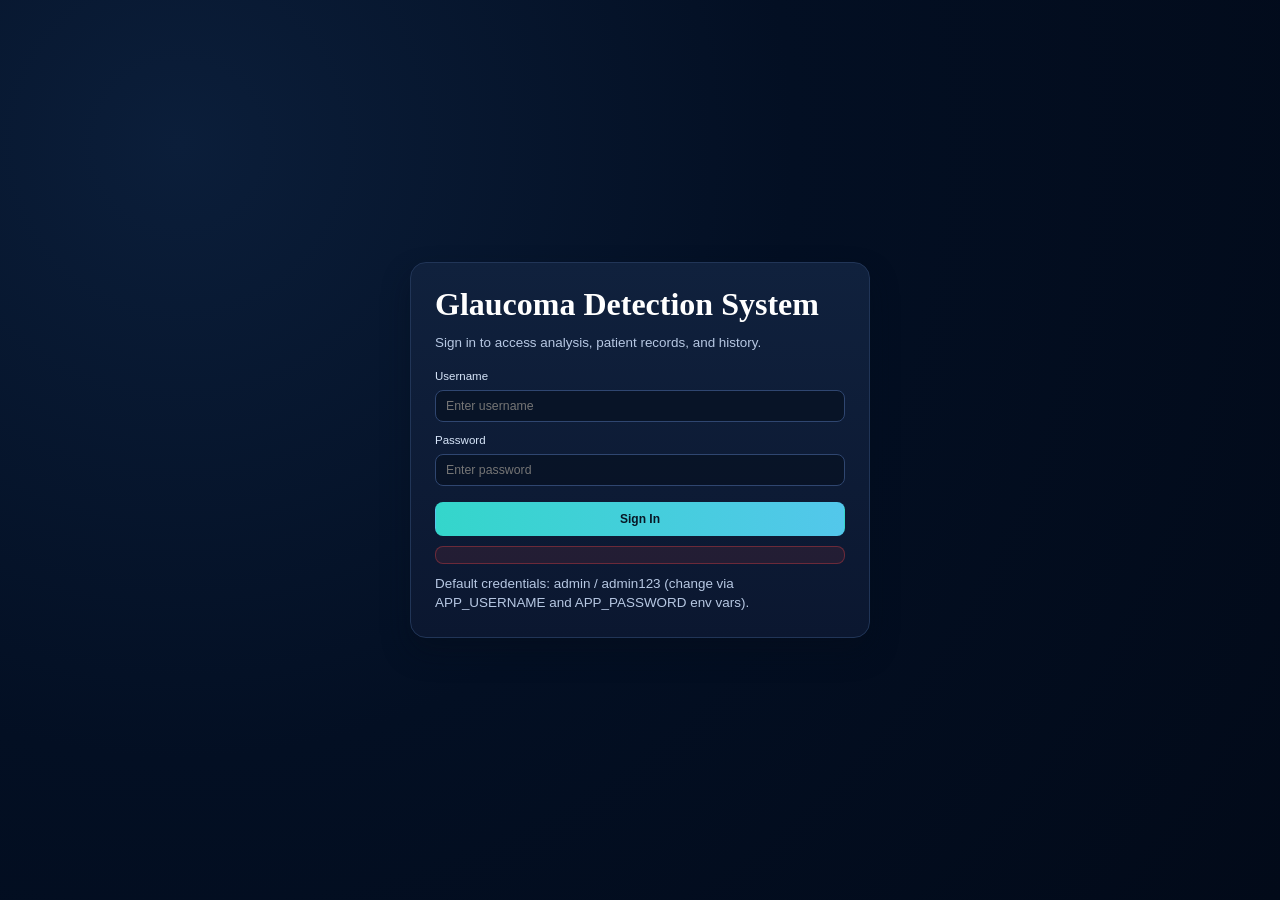
==== templates/login.html @ 3707a784 "Refine glaucoma UI and add patient logbook" ====
<!DOCTYPE html>
<html lang="en">
<head>
    <meta charset="UTF-8">
    <meta name="viewport" content="width=device-width, initial-scale=1.0">
    <title>Login | Glaucoma Detection System</title>
    <link rel="stylesheet" href="/static/style.css">
</head>
<body data-theme="night" class="login-page-body">
    <div class="login-page-wrap">
        <div class="login-card">
            <h1>Glaucoma Detection System</h1>
            <p class="login-subtitle">Sign in to access analysis, patient records, and history.</p>
            <form id="login-form" class="login-form" autocomplete="off">
                <div class="form-field">
                    <label for="username">Username</label>
                    <input id="username" name="username" type="text" placeholder="Enter username" required>
                </div>
                <div class="form-field">
                    <label for="password">Password</label>
                    <input id="password" name="password" type="password" placeholder="Enter password" required>
                </div>
                <button class="btn-primary" type="submit">Sign In</button>
                <p id="login-error" class="login-error hidden"></p>
                <p class="login-hint">Default credentials: admin / admin123 (change via APP_USERNAME and APP_PASSWORD env vars).</p>
            </form>
        </div>
    </div>

    <script>
        const form = document.getElementById('login-form');
        const errorEl = document.getElementById('login-error');

        form.addEventListener('submit', async (event) => {
            event.preventDefault();
            errorEl.classList.add('hidden');
            errorEl.textContent = '';

            const payload = {
                username: document.getElementById('username').value.trim(),
                password: document.getElementById('password').value
            };

            try {
                const response = await fetch('/api/login', {
                    method: 'POST',
                    headers: {'Content-Type': 'application/json'},
                    body: JSON.stringify(payload)
                });
                const data = await response.json();
                if (!response.ok) {
                    throw new Error(data.error || 'Login failed');
                }
                window.location.href = '/';
            } catch (err) {
                errorEl.textContent = err.message;
                errorEl.classList.remove('hidden');
            }
        });
    </script>
</body>
</html>
---- static/style.css ----
﻿* {
    margin: 0;
    padding: 0;
    box-sizing: border-box;
}

:root {
    --success-color: #22c55e;
    --error-color: #ef4444;
    --disc-color: #ef4444;
    --cup-color: #3b82f6;
    --transition: all 0.25s ease;
}

body[data-theme="night"] {
    --page-bg: radial-gradient(circle at 14% 16%, #0b1e3a 0%, #030f23 46%, #020a19 100%);
    --surface-a: #10213d;
    --surface-b: #0b1730;
    --surface-c: #0a1428;
    --text-primary: #f2f7ff;
    --text-secondary: #b7c8e3;
    --text-dim: #86a0c4;
    --line: #274069;
    --line-soft: #213557;
    --accent: #5bd8e8;
    --accent-2: #37c8d5;
}

body[data-theme="day"] {
    --page-bg: linear-gradient(180deg, #ebf4ff 0%, #dce9f8 100%);
    --surface-a: #ffffff;
    --surface-b: #f4f8fc;
    --surface-c: #f0f5fb;
    --text-primary: #172d47;
    --text-secondary: #476483;
    --text-dim: #6a83a1;
    --line: #c8d7ea;
    --line-soft: #dce7f4;
    --accent: #27b9cd;
    --accent-2: #1ea8bd;
}

html,
body {
    min-height: 100%;
}

body {
    font-family: 'Segoe UI', Tahoma, Geneva, Verdana, sans-serif;
    background: var(--page-bg);
    color: var(--text-primary);
    line-height: 1.45;
}

.startup-splash {
    position: fixed;
    inset: 0;
    display: grid;
    place-items: center;
    background: radial-gradient(circle at 30% 20%, rgba(77, 220, 233, 0.22), rgba(2, 7, 16, 0.96));
    z-index: 2000;
    transition: opacity 0.5s ease, visibility 0.5s ease;
}

.startup-splash.hidden {
    opacity: 0;
    visibility: hidden;
}

.startup-card {
    text-align: center;
    padding: 28px 36px;
    border-radius: 18px;
    border: 1px solid rgba(147, 234, 246, 0.4);
    background: linear-gradient(180deg, rgba(17, 36, 62, 0.95), rgba(9, 18, 34, 0.95));
    box-shadow: 0 24px 60px rgba(0, 0, 0, 0.45);
    max-width: 620px;
}

.startup-card h1 {
    font-family: Georgia, 'Times New Roman', serif;
    font-size: clamp(1.8rem, 4.2vw, 2.7rem);
    color: #ecf9ff;
}

.startup-card p {
    margin-top: 8px;
    color: #a5c9e2;
    font-size: 0.9rem;
}

.logo-mark {
    width: 40px;
    height: 40px;
    border-radius: 12px;
    display: grid;
    place-items: center;
    background: rgba(6, 18, 38, 0.38);
    border: 1px solid rgba(239, 251, 255, 0.36);
    position: relative;
    margin-right: 10px;
}

.logo-mark.large {
    width: 64px;
    height: 64px;
    margin: 0 auto 12px;
}

.eye-outline {
    position: absolute;
    width: 24px;
    height: 14px;
    border: 2px solid #89ebf7;
    border-radius: 14px / 10px;
}

.eye-iris {
    position: absolute;
    width: 12px;
    height: 12px;
    border-radius: 50%;
    background: radial-gradient(circle at 30% 30%, #9ff4ff 0%, #4dcde2 45%, #1d7f98 100%);
    box-shadow: 0 0 8px rgba(133, 234, 247, 0.4);
}

.eye-pupil {
    position: absolute;
    width: 6px;
    height: 6px;
    border-radius: 50%;
    background: #072038;
}

.eye-glint {
    position: absolute;
    width: 3px;
    height: 3px;
    border-radius: 50%;
    background: #f3feff;
    transform: translate(2px, -2px);
}

.startup-card .eye-outline {
    width: 40px;
    height: 22px;
    border-radius: 20px / 13px;
}

.startup-card .eye-iris {
    width: 18px;
    height: 18px;
}

.startup-card .eye-pupil {
    width: 8px;
    height: 8px;
}

.startup-card .eye-glint {
    width: 4px;
    height: 4px;
}

.container {
    width: min(1520px, 96vw);
    margin: 22px auto;
}

.header {
    display: flex;
    justify-content: space-between;
    align-items: flex-start;
    gap: 18px;
    background: linear-gradient(105deg, #153357 0%, #21466f 48%, #2b5a86 100%);
    border: 1px solid #3d6d97;
    border-radius: 0 0 18px 18px;
    padding: 18px 28px 22px;
    box-shadow: 0 14px 28px rgba(4, 12, 26, 0.38);
}

.header-content {
    display: flex;
    flex-direction: column;
    gap: 12px;
}

.brand-row {
    display: flex;
    align-items: center;
}

.title-block h1 {
    font-family: Georgia, 'Times New Roman', serif;
    font-size: clamp(2rem, 2.45vw, 3rem);
    line-height: 1.05;
    color: #ffffff;
}

.subtitle {
    color: #d4e7fb;
    font-size: 0.84rem;
    letter-spacing: 0.01em;
}

.header-controls {
    display: flex;
    gap: 10px;
    flex-wrap: wrap;
}

.mode-control {
    display: inline-flex;
    align-items: center;
    gap: 9px;
    background: rgba(8, 22, 39, 0.38);
    border: 1px solid rgba(255, 255, 255, 0.25);
    border-radius: 999px;
    padding: 7px 14px;
    color: #e8fbff;
    font-size: 0.74rem;
}

.mode-control select {
    border: 1px solid rgba(12, 42, 68, 0.22);
    border-radius: 8px;
    background: #e9f4fc;
    color: #18344f;
    font-size: 0.72rem;
    font-weight: 600;
    padding: 4px 8px;
}

.health-indicator {
    display: inline-flex;
    align-items: center;
    gap: 9px;
    background: rgba(7, 20, 37, 0.5);
    border: 1px solid rgba(255, 255, 255, 0.2);
    color: #e9fbff;
    border-radius: 999px;
    padding: 11px 16px;
    font-size: 0.72rem;
    min-width: 164px;
    justify-content: center;
}

.status {
    width: 11px;
    height: 11px;
    border-radius: 50%;
    background: var(--error-color);
    box-shadow: 0 0 0 5px rgba(239, 68, 68, 0.2);
    animation: pulse 1.4s infinite;
}

.status.healthy {
    background: var(--success-color);
    box-shadow: 0 0 0 5px rgba(34, 197, 94, 0.22);
}

@keyframes pulse {
    0%,
    100% { transform: scale(1); }
    50% { transform: scale(0.85); }
}

.disclaimer {
    margin-top: 10px;
    background: linear-gradient(180deg, #f4e9ba 0%, #eedc9f 100%);
    border: 1px solid #e0c06a;
    color: #5c4311;
    border-radius: 0 0 14px 14px;
    padding: 12px 18px;
    font-size: 0.76rem;
}

.menu-tabs {
    margin-top: 16px;
    display: flex;
    align-items: center;
    background: linear-gradient(180deg, #16284a, #132342);
    border: 1px solid var(--line);
    border-radius: 22px;
    overflow: hidden;
}

.tab-button {
    appearance: none;
    border: none;
    background: transparent;
    color: #c4d4eb;
    cursor: pointer;
    padding: 14px 20px;
    font-size: 0.74rem;
    font-weight: 600;
    transition: var(--transition);
}

.tab-button.active {
    color: #ffffff;
    background: linear-gradient(180deg, #1f3457, #172948);
    box-shadow: inset 0 -3px 0 var(--accent);
}

.tab-button:hover {
    color: #ffffff;
}

.tab-content {
    display: none;
}

.tab-content.active {
    display: block;
}

.content-grid {
    margin-top: 12px;
    display: grid;
    grid-template-columns: 1fr 1fr;
    gap: 10px;
}

.card {
    background: linear-gradient(180deg, var(--surface-a), var(--surface-b));
    border: 1px solid var(--line-soft);
    border-radius: 12px;
    padding: 12px;
    box-shadow: 0 10px 22px rgba(2, 8, 19, 0.24);
}

.card h2 {
    font-family: Georgia, 'Times New Roman', serif;
    color: #ffffff;
    font-size: 1.95rem;
    margin-bottom: 10px;
    line-height: 1.1;
}

.card h3 {
    font-size: 1.08rem;
    color: #ffffff;
    margin: 8px 0;
}

.card h4 {
    font-size: 0.86rem;
    color: #f3f8ff;
    margin-bottom: 8px;
}

.upload-area {
    border: 1px dashed #4a648c;
    border-radius: 9px;
    background: rgba(8, 20, 41, 0.45);
    text-align: center;
    min-height: 126px;
    display: flex;
    flex-direction: column;
    justify-content: center;
    align-items: center;
    gap: 4px;
    cursor: pointer;
    transition: var(--transition);
}

.upload-area:hover,
.upload-area.dragover {
    border-color: var(--accent);
    background: rgba(55, 200, 213, 0.08);
}

.upload-icon {
    width: 30px;
    height: 30px;
    color: #d4e2f7;
    margin-bottom: 3px;
}

.upload-area p {
    color: #dbe7f9;
    font-size: 0.72rem;
}

.upload-hint {
    color: var(--text-dim);
    font-size: 0.67rem;
}

.image-preview.hidden,
.loading.hidden,
.file-list.hidden {
    display: none;
}

.image-preview {
    margin-top: 8px;
    background: rgba(15, 30, 54, 0.65);
    border: 1px solid var(--line-soft);
    border-radius: 10px;
    padding: 8px;
}

.image-preview img {
    width: 100%;
    max-height: 170px;
    object-fit: cover;
    border-radius: 7px;
    display: block;
    margin-bottom: 8px;
}

.analysis-mode {
    margin-top: 10px;
    background: rgba(9, 22, 42, 0.48);
    border: 1px solid var(--line-soft);
    border-radius: 10px;
    padding: 10px;
}

.analysis-mode label {
    display: block;
    color: #d7e3f8;
    font-size: 0.72rem;
    margin-bottom: 5px;
}

.analysis-mode input[type="radio"] {
    margin-right: 6px;
}

.btn-primary,
.btn-secondary {
    width: 100%;
    border-radius: 8px;
    border: 1px solid transparent;
    padding: 9px 12px;
    font-size: 0.75rem;
    font-weight: 600;
    cursor: pointer;
    margin-top: 8px;
    transition: var(--transition);
}

.btn-primary {
    background: linear-gradient(90deg, #34d6cb 0%, #53c7eb 100%);
    color: #081726;
}

.btn-primary:hover {
    filter: brightness(1.04);
}

.btn-primary:disabled {
    opacity: 0.6;
    cursor: not-allowed;
}

.btn-secondary {
    background: rgba(9, 20, 39, 0.75);
    color: #d3e3f8;
    border-color: #2f4670;
}

.btn-secondary:hover {
    border-color: #5cc6de;
}

.result-box {
    background: rgba(7, 18, 36, 0.58);
    border: 1px solid var(--line-soft);
    border-radius: 10px;
    padding: 10px;
    margin-bottom: 10px;
}

.prediction,
.confidence-container,
.prob-row {
    display: flex;
    align-items: center;
    justify-content: space-between;
    gap: 10px;
    color: #dce8f9;
    font-size: 0.72rem;
    margin-bottom: 7px;
}

.prediction .value {
    font-weight: 700;
}

.prediction .value.glaucoma {
    color: #ff5d66;
}

.prediction .value.normal {
    color: #34d399;
}

.confidence-bar {
    flex: 1;
    height: 9px;
    background: #1f3353;
    border-radius: 999px;
    overflow: hidden;
}

.confidence-fill {
    height: 100%;
    width: 0;
    background: linear-gradient(90deg, #34d6cb, #59c8ef);
    transition: width 0.35s ease;
}

.probabilities p,
.prob-row {
    color: #c7d8f0;
    font-size: 0.72rem;
}

.segmentation-display {
    display: grid;
    grid-template-columns: 1fr 1fr;
    gap: 10px;
}

.segmentation-warning {
    margin-bottom: 10px;
    padding: 10px 12px;
    border-radius: 8px;
    border: 1px solid #f59e0b;
    background: rgba(245, 158, 11, 0.14);
    color: #fde68a;
    font-size: 0.78rem;
    line-height: 1.45;
}

.image-container,
.mask-detail,
.file-list,
.history-item,
.batch-result-item,
.progress-section,
.flow-detail {
    background: rgba(9, 21, 40, 0.58);
    border: 1px solid var(--line-soft);
    border-radius: 10px;
    padding: 10px;
}

.image-container img {
    width: 100%;
    max-height: 180px;
    object-fit: contain;
    border-radius: 6px;
    background: rgba(6, 12, 24, 0.45);
}

.legend {
    display: flex;
    justify-content: center;
    gap: 12px;
    font-size: 0.7rem;
    margin-bottom: 6px;
    color: #d4e3f7;
}

.legend-item {
    display: inline-flex;
    align-items: center;
    gap: 4px;
}

.color-disc,
.color-cup {
    width: 8px;
    height: 8px;
    border-radius: 2px;
}

.color-disc { background: var(--disc-color); }
.color-cup { background: var(--cup-color); }

.mask-row {
    display: grid;
    grid-template-columns: 1fr 1fr;
    gap: 10px;
}

.mask-row p {
    color: #d8e5fa;
    font-size: 0.72rem;
    margin-bottom: 5px;
}

.mask-row img {
    width: 100%;
    max-height: 110px;
    object-fit: contain;
    border-radius: 6px;
    background: rgba(0, 0, 0, 0.32);
}

.workflow-cards {
    margin-top: 12px;
    display: grid;
    grid-template-columns: repeat(3, minmax(0, 1fr));
    gap: 12px;
}

.workflow-card {
    background: linear-gradient(180deg, rgba(7, 20, 42, 0.98), rgba(5, 16, 34, 0.98));
    border: 1px solid rgba(231, 243, 255, 0.56);
    border-radius: 16px;
    min-height: 102px;
    padding: 14px 18px;
}

.workflow-label {
    display: block;
    color: #7ed5f3;
    font-size: 0.74rem;
    letter-spacing: 0.16em;
    font-weight: 700;
    margin-bottom: 9px;
}

.workflow-card p {
    color: var(--text-dim);
    font-size: 0.76rem;
    line-height: 1.5;
}

.action-buttons,
.batch-actions,
.batch-action-buttons {
    display: grid;
    grid-template-columns: 1fr 1fr;
    gap: 8px;
}

.batch-actions .btn-primary,
.batch-actions .btn-secondary,
.action-buttons .btn-secondary,
.batch-action-buttons .btn-secondary {
    margin-top: 0;
}

.loading {
    display: flex;
    flex-direction: column;
    align-items: center;
    justify-content: center;
    gap: 10px;
    padding: 20px;
    color: #d6e5f8;
    font-size: 0.75rem;
}

.spinner {
    width: 26px;
    height: 26px;
    border: 3px solid #2c4162;
    border-top-color: #66d6ea;
    border-radius: 50%;
    animation: spin 0.8s linear infinite;
}

@keyframes spin {
    to { transform: rotate(360deg); }
}

.file-list h3 {
    color: #ffffff;
    font-size: 0.8rem;
    margin-bottom: 7px;
}

.file-list ul {
    list-style: none;
    max-height: 150px;
    overflow-y: auto;
}

.file-list li {
    display: flex;
    justify-content: space-between;
    gap: 8px;
    color: #d2e2f8;
    font-size: 0.7rem;
    padding: 6px 7px;
    background: rgba(12, 26, 47, 0.6);
    border: 1px solid #2a4168;
    border-radius: 6px;
    margin-bottom: 6px;
}

.file-list li .size {
    color: #9cb0ce;
}

.progress-info {
    display: flex;
    justify-content: space-between;
    color: #d6e5f8;
    font-size: 0.7rem;
    margin-bottom: 8px;
}

.progress-bar {
    background: #1f3250;
    height: 8px;
    border-radius: 999px;
    overflow: hidden;
}

.progress-fill {
    width: 0;
    height: 100%;
    background: linear-gradient(90deg, #35d5ca, #57c9eb);
}

.batch-results-list {
    display: grid;
    grid-template-columns: repeat(auto-fit, minmax(200px, 1fr));
    gap: 8px;
    margin-top: 10px;
}

.batch-result-item {
    font-size: 0.72rem;
}

.batch-result-item.success {
    border-left: 3px solid #3ad39a;
}

.batch-result-item.error {
    border-left: 3px solid #ef4444;
}

.batch-result-item h4 {
    font-size: 0.72rem;
    color: #f2f8ff;
    margin-bottom: 7px;
    word-break: break-word;
}

.batch-result-item img {
    width: 100%;
    border-radius: 6px;
    margin-bottom: 7px;
}

.batch-result-prediction {
    background: rgba(12, 26, 47, 0.65);
    border: 1px solid #2d4368;
    border-radius: 6px;
    text-align: center;
    color: #d3e3f8;
    padding: 6px;
    margin-bottom: 5px;
    font-size: 0.7rem;
}

.batch-result-error {
    color: #ff8f8f;
    font-size: 0.72rem;
}

#history-container {
    max-height: 460px;
    overflow-y: auto;
}

.history-item {
    display: grid;
    grid-template-columns: 88px 1fr auto;
    gap: 10px;
    align-items: center;
    margin-bottom: 8px;
}

.history-item img {
    width: 88px;
    height: 88px;
    object-fit: cover;
    border-radius: 6px;
}

.history-details h4 {
    color: #ffffff;
    font-size: 0.75rem;
    margin-bottom: 4px;
}

.history-details p,
.history-result .confidence {
    color: #b8c9e4;
    font-size: 0.69rem;
}

.history-result {
    text-align: right;
}

.history-result .prediction {
    color: #ffffff;
    font-size: 0.78rem;
    font-weight: 700;
}

.education-grid {
    margin-top: 12px;
}

.education-card {
    min-height: 520px;
}

.education-intro {
    color: #c1d3ec;
    font-size: 0.86rem;
    margin-bottom: 14px;
}

.flowchart {
    display: flex;
    align-items: stretch;
    gap: 10px;
    overflow-x: auto;
    padding-bottom: 8px;
}

.flow-step {
    min-width: 160px;
    border: 1px solid #2e4b74;
    background: rgba(10, 24, 46, 0.8);
    border-radius: 12px;
    padding: 10px;
    text-align: left;
    color: #e8f4ff;
    cursor: pointer;
    transition: var(--transition);
}

.flow-step:hover,
.flow-step.active {
    border-color: var(--accent);
    transform: translateY(-2px);
    box-shadow: 0 8px 18px rgba(49, 186, 207, 0.18);
}

.step-num {
    display: inline-grid;
    place-items: center;
    width: 24px;
    height: 24px;
    border-radius: 50%;
    background: linear-gradient(180deg, #63dff0, #3dbed4);
    color: #0c233c;
    font-size: 0.75rem;
    font-weight: 700;
    margin-bottom: 8px;
}

.step-title {
    display: block;
    font-weight: 700;
    font-size: 0.82rem;
}

.step-sub {
    display: block;
    font-size: 0.72rem;
    color: #aac2df;
    margin-top: 4px;
}

.flow-arrow {
    color: #66d6ea;
    align-self: center;
    font-size: 1.2rem;
}

.flow-detail {
    margin-top: 14px;
}

.flow-detail h3 {
    margin: 0 0 8px;
}

.flow-detail p {
    font-size: 0.8rem;
    color: #b6cbe6;
}

.education-metrics {
    display: grid;
    gap: 10px;
    margin-bottom: 14px;
}

.metric-item span {
    display: block;
    font-size: 0.8rem;
    color: #c8dbf1;
    margin-bottom: 5px;
}

.metric-bar {
    height: 10px;
    border-radius: 999px;
    background: #1a3150;
    overflow: hidden;
}

.metric-bar span {
    display: block;
    height: 100%;
    background: linear-gradient(90deg, #41d5ca, #61cbed);
}

.education-points {
    display: grid;
    gap: 10px;
}

.education-points > div {
    border: 1px solid #2b456c;
    border-radius: 10px;
    background: rgba(10, 23, 45, 0.7);
    padding: 10px;
}

.education-points h4 {
    margin: 0 0 6px;
    font-size: 0.82rem;
    color: #ffffff;
}

.education-points p {
    font-size: 0.76rem;
    color: #b6cbe6;
}

@media (max-width: 1180px) {
    .workflow-cards,
    .content-grid,
    .segmentation-display,
    .mask-row,
    .action-buttons,
    .batch-actions,
    .batch-action-buttons,
    .education-grid {
        grid-template-columns: 1fr;
    }

    .header {
        flex-direction: column;
        align-items: flex-start;
    }

    .health-indicator {
        align-self: flex-start;
    }
}

@media (max-width: 780px) {
    .container {
        width: min(98vw, 700px);
        margin: 10px auto;
    }

    .menu-tabs {
        flex-wrap: wrap;
        border-radius: 12px;
    }

    .tab-button {
        padding: 11px 14px;
    }

    .title-block h1 {
        font-size: 1.9rem;
    }

    .flowchart {
        flex-direction: column;
    }

    .flow-arrow {
        transform: rotate(90deg);
        align-self: center;
    }
}

/* ===== MODAL STYLES ===== */
.modal {
    position: fixed;
    top: 0;
    left: 0;
    width: 100%;
    height: 100%;
    background: rgba(0, 0, 0, 0.6);
    display: flex;
    justify-content: center;
    align-items: center;
    z-index: 1000;
    animation: fadeIn 0.3s ease;
}

@keyframes fadeIn {
    from {
        opacity: 0;
    }
    to {
        opacity: 1;
    }
}

.modal-content {
    background: var(--surface-a);
    border-radius: 12px;
    border: 1px solid var(--line);
    padding: 40px;
    max-width: 600px;
    width: 90%;
    max-height: 90vh;
    overflow-y: auto;
    position: relative;
    box-shadow: 0 10px 40px rgba(0, 0, 0, 0.3);
    animation: slideUp 0.3s ease;
}

@keyframes slideUp {
    from {
        transform: translateY(30px);
        opacity: 0;
    }
    to {
        transform: translateY(0);
        opacity: 1;
    }
}

.modal-close {
    position: absolute;
    top: 15px;
    right: 20px;
    font-size: 28px;
    font-weight: bold;
    color: var(--text-secondary);
    cursor: pointer;
    transition: color 0.2s;
}

.modal-close:hover {
    color: var(--text-primary);
}

.modal-content h2 {
    color: var(--text-primary);
    margin-bottom: 30px;
    font-size: 1.8rem;
}

.modal-content h3 {
    color: var(--text-primary);
    margin-bottom: 20px;
    margin-top: 30px;
    font-size: 1.2rem;
}

.modal-metrics-grid {
    display: grid;
    grid-template-columns: repeat(auto-fit, minmax(120px, 1fr));
    gap: 20px;
    margin-bottom: 40px;
}

.metric-card {
    background: var(--surface-b);
    border: 1px solid var(--line-soft);
    border-radius: 8px;
    padding: 20px;
    text-align: center;
    display: flex;
    flex-direction: column;
    gap: 10px;
    transition: all 0.3s ease;
}

.metric-card:hover {
    background: var(--surface-c);
    border-color: var(--accent);
}

.metric-label {
    font-size: 0.9rem;
    color: var(--text-secondary);
    font-weight: 500;
}

.metric-value {
    font-size: 1.8rem;
    font-weight: bold;
    color: var(--accent);
}

.severity-assessment {
    background: var(--surface-b);
    border: 1px solid var(--line-soft);
    border-radius: 8px;
    padding: 25px;
    margin: 20px 0;
}

.severity-box,
.recommendation-box {
    margin-bottom: 20px;
}

.severity-label,
.recommendation-label {
    display: block;
    color: var(--text-secondary);
    font-weight: 600;
    margin-bottom: 10px;
    font-size: 0.95rem;
}

.severity-value {
    display: block;
    font-size: 1.6rem;
    font-weight: bold;
    padding: 12px;
    border-radius: 6px;
    background: var(--surface-c);
    color: var(--accent);
    text-align: center;
}

.severity-value.high {
    color: #ef4444;
    background: rgba(239, 68, 68, 0.1);
}

.severity-value.moderate-high {
    color: #f97316;
    background: rgba(249, 115, 22, 0.1);
}

.severity-value.moderate {
    color: #eab308;
    background: rgba(234, 179, 8, 0.1);
}

.severity-value.low-moderate {
    color: #3b82f6;
    background: rgba(59, 130, 246, 0.1);
}

.severity-value.low {
    color: #22c55e;
    background: rgba(34, 197, 94, 0.1);
}

.severity-value.unreliable {
    color: #f59e0b;
    background: rgba(245, 158, 11, 0.14);
}

.recommendation-text {
    color: var(--text-primary);
    line-height: 1.6;
    margin: 0;
    padding: 12px;
    background: var(--surface-c);
    border-radius: 6px;
    border-left: 3px solid var(--accent);
}

.modal-disclaimer {
    background: rgba(59, 130, 246, 0.1);
    border: 1px solid var(--accent);
    border-radius: 6px;
    padding: 15px;
    margin-top: 30px;
    color: var(--text-secondary);
    font-size: 0.85rem;
    line-height: 1.5;
}

.modal-disclaimer strong {
    color: var(--accent);
}

/* Hover effect for diagnostic box */
.result-box.clickable:hover {
    border-color: var(--accent);
    box-shadow: 0 0 15px rgba(91, 216, 232, 0.2);
}

.section-title-row {
    display: flex;
    align-items: center;
    justify-content: space-between;
    gap: 10px;
}

.section-title-row .btn-compact {
    margin-top: 0;
}

.checkbox-field label {
    display: inline-flex;
    align-items: center;
    gap: 8px;
}

.checkbox-field input[type="checkbox"] {
    width: 16px;
    height: 16px;
    accent-color: #5bd8e8;
}

.inline-metrics-grid {
    margin-top: 10px;
    display: grid;
    grid-template-columns: repeat(2, minmax(0, 1fr));
    gap: 8px;
}

.inline-metric-item {
    background: rgba(12, 28, 52, 0.68);
    border: 1px solid var(--line-soft);
    border-radius: 8px;
    padding: 8px;
    display: grid;
    gap: 4px;
}

.inline-metric-item .label,
.inline-recommendation .label {
    color: #aac2df;
    font-size: 0.7rem;
}

.inline-metric-item .value {
    color: #f2f8ff;
    font-size: 0.9rem;
    font-weight: 700;
}

.inline-recommendation {
    margin-top: 10px;
    border-left: 3px solid var(--accent);
    border-radius: 6px;
    background: rgba(9, 22, 42, 0.5);
    padding: 8px 10px;
}

.inline-recommendation p {
    color: #dbe8fa;
    font-size: 0.78rem;
    margin-top: 4px;
}

.logbook-container {
    display: grid;
    gap: 10px;
    max-height: 520px;
    overflow-y: auto;
    padding-right: 4px;
}

.logbook-item {
    border: 1px solid var(--line-soft);
    border-radius: 10px;
    background: linear-gradient(180deg, rgba(8, 22, 43, 0.92), rgba(6, 17, 34, 0.92));
    padding: 12px;
    transition: transform 0.22s ease, border-color 0.22s ease;
}

.logbook-item:hover {
    transform: translateY(-2px);
    border-color: var(--accent);
}

.logbook-header {
    display: flex;
    justify-content: space-between;
    align-items: center;
    margin-bottom: 8px;
}

.logbook-header h4 {
    font-size: 0.95rem;
    color: #f3f9ff;
}

.logbook-header span {
    font-size: 0.72rem;
    color: #9fb8d8;
}

.logbook-grid {
    display: grid;
    grid-template-columns: repeat(2, minmax(0, 1fr));
    gap: 6px 14px;
}

.logbook-grid p {
    color: #d1e2f8;
    font-size: 0.78rem;
}

/* ===== UX REFINEMENTS ===== */
.health-panel {
    display: flex;
    flex-direction: column;
    align-items: flex-end;
    gap: 8px;
}

.icon-btn {
    display: inline-flex;
    align-items: center;
    gap: 8px;
    border-radius: 999px;
    border: 1px solid rgba(255, 255, 255, 0.25);
    background: rgba(8, 22, 39, 0.38);
    color: #ecfbff;
    font-size: 0.85rem;
    font-weight: 600;
    padding: 8px 14px;
    cursor: pointer;
    transition: transform 0.22s ease, border-color 0.22s ease;
}

.icon-btn:hover {
    transform: translateY(-1px);
    border-color: #8de5f0;
}

.gear-icon {
    font-size: 1rem;
}

.menu-tabs {
    border-radius: 16px;
}

.tab-button {
    padding: 16px 26px;
    font-size: 0.97rem;
    font-weight: 700;
    position: relative;
}

.tab-button::after {
    content: '';
    position: absolute;
    left: 12px;
    right: 12px;
    bottom: 6px;
    height: 2px;
    border-radius: 999px;
    background: transparent;
    transition: background 0.25s ease;
}

.tab-button:hover::after,
.tab-button.active::after {
    background: var(--accent);
}

.btn-compact {
    width: auto;
    min-width: 110px;
    padding: 7px 12px;
    font-size: 0.72rem;
    justify-self: start;
}

.analysis-grid .card:first-child {
    grid-column: 1 / -1;
}

.card {
    transition: transform 0.24s ease, box-shadow 0.24s ease;
}

.card:hover {
    transform: translateY(-2px);
    box-shadow: 0 14px 28px rgba(5, 13, 28, 0.35);
}

.results-card {
    grid-column: 1 / -1;
}

.results-layout {
    display: grid;
    grid-template-columns: minmax(280px, 0.85fr) minmax(520px, 1.15fr);
    gap: 12px;
}

.results-details-column,
.results-visual-column {
    display: grid;
    gap: 10px;
    align-content: start;
}

.patient-card {
    margin-top: 10px;
    background: rgba(9, 22, 42, 0.48);
    border: 1px solid var(--line-soft);
    border-radius: 10px;
    padding: 10px;
}

.patient-form-grid {
    display: grid;
    grid-template-columns: repeat(2, minmax(0, 1fr));
    gap: 8px 12px;
}

.form-field {
    display: grid;
    gap: 5px;
}

.form-field label {
    font-size: 0.72rem;
    color: #d8e6fa;
}

.form-field input,
.form-field select,
.form-field textarea {
    width: 100%;
    border-radius: 8px;
    border: 1px solid #2f4670;
    background: rgba(7, 18, 35, 0.8);
    color: #f2f7ff;
    padding: 8px 10px;
    font-size: 0.77rem;
    transition: border-color 0.2s ease, box-shadow 0.2s ease;
}

.form-field input:focus,
.form-field select:focus,
.form-field textarea:focus {
    outline: none;
    border-color: #6cd7e8;
    box-shadow: 0 0 0 3px rgba(91, 216, 232, 0.14);
}

.form-field textarea {
    resize: vertical;
}

.form-field span,
.patient-card h3 {
    color: #ffffff;
}

.span-all {
    grid-column: 1 / -1;
}

#patient-summary-box p {
    color: #d4e4f8;
    font-size: 0.82rem;
    line-height: 1.45;
}

.settings-modal-content {
    max-width: 700px;
}

.settings-sections {
    display: grid;
    gap: 12px;
}

.settings-section {
    border: 1px solid var(--line-soft);
    border-radius: 10px;
    padding: 12px;
    background: var(--surface-b);
}

.settings-section h3 {
    margin: 0 0 8px;
}

.settings-section p {
    color: var(--text-secondary);
    font-size: 0.86rem;
}

.disclaimer-modal-content {
    max-width: 560px;
    text-align: left;
}

.disclaimer-modal-content p {
    color: var(--text-secondary);
    margin-bottom: 16px;
    line-height: 1.5;
}

/* ===== LOGIN PAGE ===== */
.login-page-body {
    min-height: 100vh;
    display: grid;
    place-items: center;
    padding: 16px;
}

.login-page-wrap {
    width: min(460px, 96vw);
}

.login-card {
    background: linear-gradient(180deg, var(--surface-a), var(--surface-b));
    border: 1px solid var(--line-soft);
    border-radius: 16px;
    padding: 24px;
    box-shadow: 0 14px 28px rgba(4, 12, 26, 0.38);
}

.login-card h1 {
    font-family: Georgia, 'Times New Roman', serif;
    color: #ffffff;
    font-size: 2rem;
    line-height: 1.1;
    margin-bottom: 10px;
}

.login-subtitle,
.login-hint {
    color: var(--text-secondary);
    font-size: 0.84rem;
}

.login-subtitle {
    margin-bottom: 16px;
}

.login-form {
    display: grid;
    gap: 10px;
}

.login-form .btn-primary {
    margin-top: 6px;
}

.login-error {
    border: 1px solid rgba(239, 68, 68, 0.35);
    background: rgba(239, 68, 68, 0.1);
    color: #ffc9c9;
    border-radius: 8px;
    padding: 8px 10px;
    font-size: 0.8rem;
}

@media (max-width: 1180px) {
    .results-layout,
    .patient-form-grid,
    .logbook-grid,
    .inline-metrics-grid {
        grid-template-columns: 1fr;
    }

    .health-panel {
        align-items: flex-start;
    }
}

@media (max-width: 780px) {
    .tab-button {
        font-size: 0.9rem;
        padding: 13px 16px;
    }

    .results-layout {
        gap: 8px;
    }
}
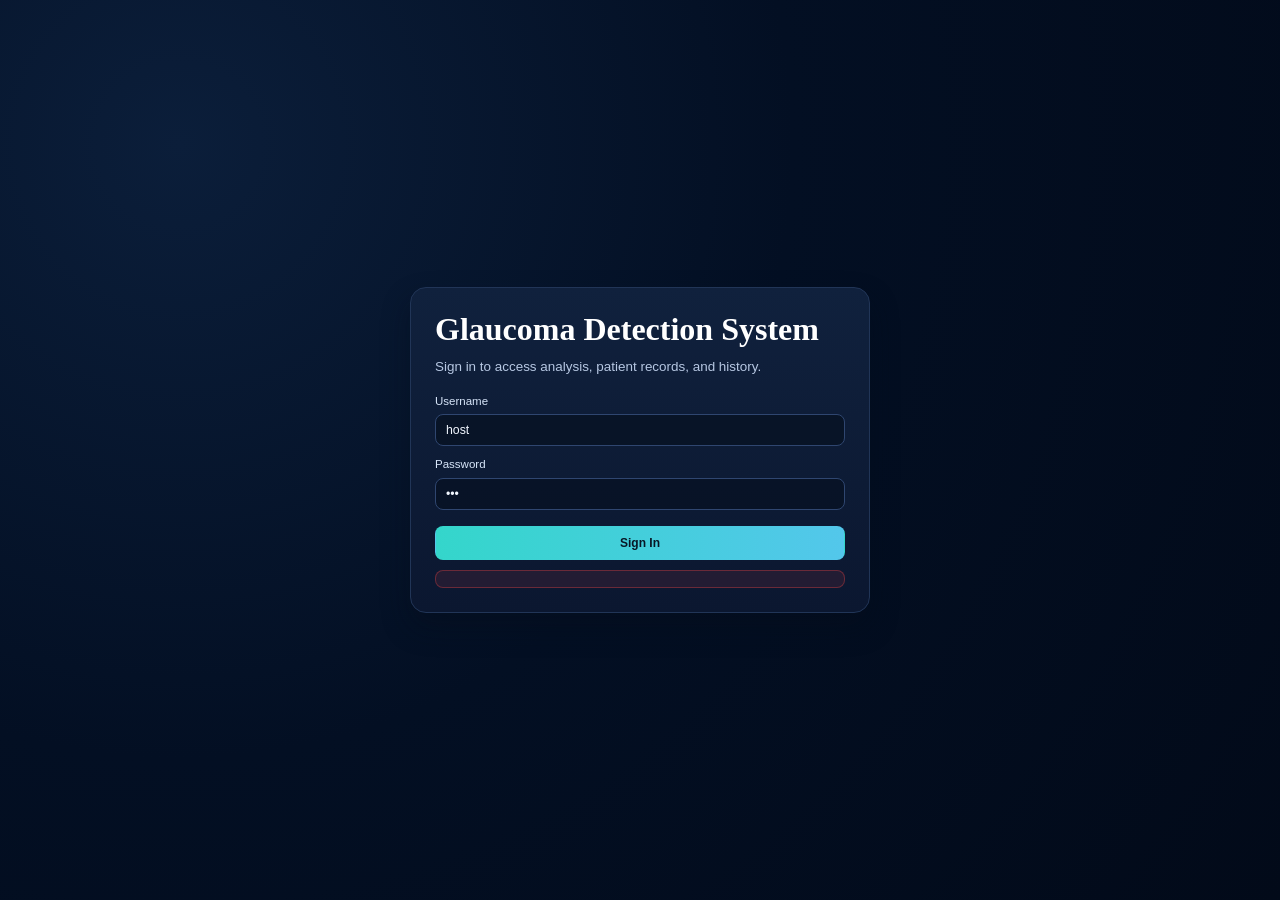
==== commit 759d2862: "Checkpoint from VS Code for cloud agent session" ====
--- a/templates/login.html
+++ b/templates/login.html
@@ -14,15 +14,14 @@
             <form id="login-form" class="login-form" autocomplete="off">
                 <div class="form-field">
                     <label for="username">Username</label>
-                    <input id="username" name="username" type="text" placeholder="Enter username" required>
+                    <input id="username" name="username" type="text" placeholder="host" value="host" required>
                 </div>
                 <div class="form-field">
                     <label for="password">Password</label>
-                    <input id="password" name="password" type="password" placeholder="Enter password" required>
+                    <input id="password" name="password" type="password" placeholder="123" value="123" required>
                 </div>
                 <button class="btn-primary" type="submit">Sign In</button>
                 <p id="login-error" class="login-error hidden"></p>
-                <p class="login-hint">Default credentials: admin / admin123 (change via APP_USERNAME and APP_PASSWORD env vars).</p>
             </form>
         </div>
     </div>
--- a/static/style.css
+++ b/static/style.css
@@ -820,10 +820,76 @@
     min-height: 520px;
 }
 
+.ppt-launch-btn {
+    width: auto;
+    margin-top: 0;
+    display: inline-flex;
+    align-items: center;
+    justify-content: center;
+    gap: 8px;
+    padding: 10px 14px;
+    border-radius: 10px;
+    border-color: #d78632;
+    background: linear-gradient(90deg, #ffd59d 0%, #ffb867 100%);
+    color: #3b1f00;
+    font-size: 0.8rem;
+    font-weight: 700;
+}
+
+.ppt-launch-btn:hover {
+    filter: brightness(1.05);
+    border-color: #e0903c;
+}
+
+.ppt-icon {
+    display: inline-grid;
+    place-items: center;
+    width: 24px;
+    height: 24px;
+    border-radius: 4px;
+    background: #fff4e2;
+    border: 1px solid #d99b4d;
+    color: #8a3f00;
+    font-size: 0.66rem;
+    font-weight: 800;
+    letter-spacing: 0.06em;
+}
+
+.workplace-notes-card {
+    min-height: 520px;
+}
+
 .education-intro {
     color: #c1d3ec;
-    font-size: 0.86rem;
+    font-size: 0.9rem;
+    line-height: 1.65;
     margin-bottom: 14px;
+}
+
+.workplace-note-block {
+    border: 1px solid #35527e;
+    border-radius: 11px;
+    background: rgba(9, 24, 46, 0.76);
+    padding: 12px;
+    margin-bottom: 10px;
+}
+
+.workplace-note-block h3 {
+    margin: 0 0 7px;
+    color: #ffffff;
+    font-size: 1rem;
+}
+
+.workplace-note-block p {
+    margin: 0;
+    color: #c5d8ef;
+    font-size: 0.92rem;
+    line-height: 1.65;
+}
+
+.workplace-note-block.highlight {
+    border-color: #4ccfe0;
+    background: rgba(13, 37, 63, 0.82);
 }
 
 .flowchart {
@@ -869,12 +935,12 @@
 .step-title {
     display: block;
     font-weight: 700;
-    font-size: 0.82rem;
+    font-size: 0.9rem;
 }
 
 .step-sub {
     display: block;
-    font-size: 0.72rem;
+    font-size: 0.8rem;
     color: #aac2df;
     margin-top: 4px;
 }
@@ -883,6 +949,380 @@
     color: #66d6ea;
     align-self: center;
     font-size: 1.2rem;
+}
+
+.flow-deep-grid {
+    margin-top: 14px;
+    display: grid;
+    grid-template-columns: repeat(2, minmax(0, 1fr));
+    gap: 10px;
+}
+
+.flow-deep-card {
+    border: 1px solid #2b456c;
+    border-radius: 10px;
+    background: rgba(10, 23, 45, 0.7);
+    padding: 12px;
+}
+
+.flow-deep-card h3 {
+    margin: 0 0 8px;
+    color: #f3f9ff;
+    font-size: 0.98rem;
+}
+
+.flow-deep-card p,
+.flow-deep-card li {
+    color: #bfd3eb;
+    font-size: 0.86rem;
+    line-height: 1.62;
+}
+
+.flow-deep-card ul {
+    margin: 8px 0 0 16px;
+    padding: 0;
+}
+
+.flow-summary-panel {
+    margin-top: 10px;
+    border: 1px solid #2b456c;
+    border-radius: 10px;
+    background: rgba(8, 20, 40, 0.78);
+    padding: 12px;
+}
+
+.flow-summary-panel h3 {
+    margin: 0 0 6px;
+    color: #ffffff;
+    font-size: 0.88rem;
+}
+
+.flow-summary-panel p {
+    margin: 0;
+    color: #bfd3eb;
+    font-size: 0.9rem;
+    line-height: 1.65;
+}
+
+.ppt-modal {
+    z-index: 1200;
+    background: rgba(0, 0, 0, 0.74);
+}
+
+.ppt-modal-content {
+    width: min(95vw, 1260px);
+    max-width: none;
+    height: min(92vh, 900px);
+    max-height: 92vh;
+    padding: 26px;
+    border-radius: 18px;
+    border: 1px solid #cfd8e8;
+    background: linear-gradient(180deg, #f8fafc 0%, #eef3fb 100%);
+    color: #10253f;
+    display: flex;
+    flex-direction: column;
+    overflow: hidden;
+}
+
+.ppt-close {
+    color: #334155;
+}
+
+.ppt-header {
+    display: flex;
+    justify-content: space-between;
+    gap: 12px;
+    align-items: flex-start;
+    margin-bottom: 14px;
+    border-bottom: 1px solid #d5dfef;
+    padding-bottom: 12px;
+}
+
+.ppt-header h2 {
+    margin: 0;
+    color: #0f172a;
+    font-size: 1.9rem;
+}
+
+.ppt-subtitle {
+    margin: 8px 0 0;
+    color: #475569;
+    font-size: 1.08rem;
+}
+
+.ppt-counter {
+    background: #0f172a;
+    color: #f8fafc;
+    font-size: 0.82rem;
+    font-weight: 700;
+    border-radius: 999px;
+    padding: 7px 12px;
+}
+
+.ppt-content {
+    display: grid;
+    grid-template-columns: 1.05fr 0.95fr;
+    gap: 16px;
+    flex: 1;
+    min-height: 0;
+}
+
+.ppt-text-panel,
+.ppt-visual-panel {
+    border: 1px solid #d5dfef;
+    border-radius: 14px;
+    background: #ffffff;
+    padding: 16px;
+    overflow: auto;
+}
+
+.ppt-slide-title {
+    margin: 0 0 12px;
+    color: #0f172a;
+    font-size: 1.55rem;
+}
+
+.ppt-slide-bullets {
+    margin: 0;
+    padding-left: 20px;
+    display: grid;
+    gap: 11px;
+}
+
+.ppt-slide-bullets li {
+    color: #334155;
+    font-size: 1.08rem;
+    line-height: 1.72;
+}
+
+.ppt-footer {
+    margin-top: 12px;
+    display: grid;
+    grid-template-columns: 130px 1fr 130px;
+    align-items: center;
+    gap: 10px;
+}
+
+.ppt-dots {
+    display: flex;
+    justify-content: center;
+    flex-wrap: wrap;
+    gap: 7px;
+}
+
+.ppt-dot {
+    width: 11px;
+    height: 11px;
+    border-radius: 50%;
+    border: 1px solid #94a3b8;
+    background: #e2e8f0;
+    cursor: pointer;
+}
+
+.ppt-dot.active {
+    background: #2563eb;
+    border-color: #2563eb;
+    box-shadow: 0 0 0 3px rgba(37, 99, 235, 0.2);
+}
+
+.ppt-hero-image {
+    min-height: 360px;
+    border-radius: 12px;
+    background: radial-gradient(circle at center, #e0ecff 0%, #c8dbff 34%, #91b5ff 60%, #6f94e8 100%);
+    position: relative;
+    overflow: hidden;
+    display: grid;
+    place-items: center;
+}
+
+.eye-ring,
+.eye-core,
+.heat-spot {
+    position: absolute;
+    border-radius: 50%;
+}
+
+.eye-ring {
+    width: 260px;
+    height: 260px;
+    border: 20px solid rgba(15, 23, 42, 0.24);
+}
+
+.eye-core {
+    width: 110px;
+    height: 110px;
+    background: rgba(15, 23, 42, 0.5);
+}
+
+.heat-spot {
+    width: 120px;
+    height: 120px;
+    background: radial-gradient(circle, rgba(239, 68, 68, 0.72) 0%, rgba(250, 204, 21, 0.54) 44%, rgba(0, 0, 0, 0) 74%);
+    transform: translate(66px, -28px);
+}
+
+.ppt-hero-image p {
+    position: absolute;
+    bottom: 14px;
+    left: 14px;
+    margin: 0;
+    color: #0f172a;
+    font-weight: 700;
+}
+
+.ppt-chart-wrap h4,
+.ppt-line-chart p {
+    margin: 0 0 12px;
+    color: #0f172a;
+}
+
+.ppt-bar-row {
+    display: grid;
+    grid-template-columns: 160px 1fr;
+    gap: 10px;
+    margin-bottom: 10px;
+    align-items: center;
+}
+
+.ppt-bar-row span {
+    color: #334155;
+    font-size: 0.88rem;
+}
+
+.ppt-bar-row i {
+    display: block;
+    height: 12px;
+    border-radius: 999px;
+    background: linear-gradient(90deg, #2563eb, #0ea5e9);
+}
+
+.ppt-pipeline {
+    display: flex;
+    flex-wrap: wrap;
+    gap: 10px;
+    align-items: center;
+}
+
+.ppt-pipeline span,
+.ppt-pipeline em {
+    display: inline-flex;
+    align-items: center;
+    justify-content: center;
+    min-width: 88px;
+    padding: 8px 10px;
+    border-radius: 9px;
+}
+
+.ppt-pipeline span {
+    background: #dbeafe;
+    color: #1e3a8a;
+    border: 1px solid #93c5fd;
+    font-weight: 700;
+}
+
+.ppt-pipeline em {
+    font-style: normal;
+    color: #1d4ed8;
+    min-width: 20px;
+    padding: 0;
+}
+
+.ppt-block-grid,
+.ppt-library-grid,
+.ppt-deployment-grid,
+.ppt-roadmap,
+.ppt-results-grid {
+    display: grid;
+    grid-template-columns: repeat(2, minmax(0, 1fr));
+    gap: 10px;
+}
+
+.ppt-block-grid article,
+.ppt-library-grid span,
+.ppt-code-flow div,
+.ppt-deployment-grid div,
+.ppt-roadmap div,
+.ppt-results-grid article,
+.ppt-timeline span {
+    border: 1px solid #cbd5e1;
+    border-radius: 10px;
+    background: #f8fafc;
+    padding: 10px;
+    color: #334155;
+}
+
+.ppt-block-grid h4,
+.ppt-results-grid h4 {
+    margin: 0 0 6px;
+    color: #0f172a;
+}
+
+.ppt-block-grid p,
+.ppt-results-grid p {
+    margin: 0;
+}
+
+.ppt-heatmap-wrap {
+    position: relative;
+    min-height: 360px;
+    border-radius: 12px;
+    overflow: hidden;
+    background: #0f172a;
+}
+
+.ppt-retina-base {
+    position: absolute;
+    inset: 16px;
+    border-radius: 50%;
+    background: radial-gradient(circle at center, #f8c98c 0%, #db8d53 56%, #7a3e21 100%);
+}
+
+.ppt-heat-layer {
+    position: absolute;
+    inset: 16px;
+    border-radius: 50%;
+    background: radial-gradient(circle at 62% 40%, rgba(250, 204, 21, 0.72) 0%, rgba(248, 113, 113, 0.58) 28%, rgba(239, 68, 68, 0.38) 40%, rgba(0, 0, 0, 0) 66%);
+}
+
+.ppt-cup-disc {
+    position: absolute;
+    width: 120px;
+    height: 120px;
+    border-radius: 50%;
+    border: 3px solid rgba(34, 197, 94, 0.9);
+    top: 120px;
+    left: 220px;
+    box-shadow: inset 0 0 0 26px rgba(250, 204, 21, 0.34);
+}
+
+.ppt-code-flow,
+.ppt-timeline {
+    display: grid;
+    gap: 8px;
+}
+
+.ppt-line-chart svg {
+    width: 100%;
+    height: 220px;
+    background: #f8fafc;
+    border: 1px solid #cbd5e1;
+    border-radius: 10px;
+}
+
+.ppt-line-chart polyline {
+    fill: none;
+    stroke: #2563eb;
+    stroke-width: 4;
+}
+
+.ppt-line-chart circle {
+    fill: #1d4ed8;
+}
+
+.ppt-results-grid article p {
+    color: #1d4ed8;
+    font-size: 1.1rem;
+    font-weight: 800;
 }
 
 .flow-detail {
@@ -945,6 +1385,77 @@
 .education-points p {
     font-size: 0.76rem;
     color: #b6cbe6;
+}
+
+.presentation-counter {
+    color: #7ec9f0;
+    font-size: 0.82rem;
+    font-weight: 700;
+    letter-spacing: 0.04em;
+}
+
+.slide-stage {
+    min-height: 420px;
+    border: 1px solid #2b456c;
+    border-radius: 14px;
+    background: linear-gradient(180deg, rgba(9, 21, 40, 0.84), rgba(8, 18, 35, 0.84));
+    padding: 24px;
+    margin-top: 12px;
+}
+
+.slide-title {
+    margin: 0 0 16px;
+    color: #f0f7ff;
+    font-size: 1.35rem;
+    font-weight: 700;
+}
+
+.slide-bullets {
+    margin: 0;
+    padding-left: 20px;
+    display: grid;
+    gap: 12px;
+}
+
+.slide-bullets li {
+    color: #c6d9ef;
+    font-size: 0.95rem;
+    line-height: 1.6;
+}
+
+.slide-controls {
+    display: grid;
+    grid-template-columns: 130px 1fr 130px;
+    align-items: center;
+    gap: 12px;
+    margin-top: 16px;
+}
+
+.slide-dots {
+    display: flex;
+    justify-content: center;
+    gap: 8px;
+    flex-wrap: wrap;
+}
+
+.slide-dot {
+    width: 12px;
+    height: 12px;
+    border-radius: 50%;
+    border: 1px solid #4f7aa7;
+    background: rgba(21, 49, 78, 0.92);
+    cursor: pointer;
+    transition: var(--transition);
+}
+
+.slide-dot:hover {
+    border-color: #66d6ea;
+}
+
+.slide-dot.active {
+    background: #66d6ea;
+    border-color: #66d6ea;
+    box-shadow: 0 0 0 3px rgba(102, 214, 234, 0.2);
 }
 
 @media (max-width: 1180px) {
@@ -959,6 +1470,11 @@
         grid-template-columns: 1fr;
     }
 
+    .flow-deep-grid,
+    .ppt-content {
+        grid-template-columns: 1fr;
+    }
+
     .header {
         flex-direction: column;
         align-items: flex-start;
@@ -995,6 +1511,49 @@
     .flow-arrow {
         transform: rotate(90deg);
         align-self: center;
+    }
+
+    .slide-stage {
+        min-height: 320px;
+        padding: 16px;
+    }
+
+    .slide-title {
+        font-size: 1.1rem;
+    }
+
+    .slide-bullets li {
+        font-size: 0.86rem;
+    }
+
+    .slide-controls {
+        grid-template-columns: 1fr;
+    }
+
+    .ppt-modal-content {
+        width: 96vw;
+        height: 94vh;
+        padding: 16px;
+    }
+
+    .ppt-header {
+        flex-direction: column;
+    }
+
+    .ppt-footer {
+        grid-template-columns: 1fr;
+    }
+
+    .ppt-bar-row {
+        grid-template-columns: 1fr;
+    }
+
+    .ppt-block-grid,
+    .ppt-library-grid,
+    .ppt-deployment-grid,
+    .ppt-roadmap,
+    .ppt-results-grid {
+        grid-template-columns: 1fr;
     }
 }
 
@@ -1036,6 +1595,24 @@
     animation: slideUp 0.3s ease;
 }
 
+/* Keep PPT modal independent from generic modal sizing rules. */
+.ppt-modal .ppt-modal-content {
+    width: min(95vw, 1260px);
+    max-width: none;
+    height: min(92vh, 900px);
+    max-height: 92vh;
+    padding: 26px;
+    border-radius: 18px;
+    border: 1px solid #cfd8e8;
+    background: linear-gradient(180deg, #f8fafc 0%, #eef3fb 100%);
+    color: #10253f;
+    overflow: hidden;
+}
+
+.ppt-modal .ppt-close {
+    color: #334155;
+}
+
 @keyframes slideUp {
     from {
         transform: translateY(30px);
@@ -1391,6 +1968,56 @@
     grid-column: 1 / -1;
 }
 
+.single-analysis-stepper {
+    display: grid;
+    gap: 10px;
+}
+
+.single-step-panel {
+    display: none;
+    opacity: 0;
+    transform: translateX(18px);
+    transition: opacity 0.3s ease, transform 0.3s ease;
+}
+
+.single-step-panel.active {
+    display: block;
+    opacity: 1;
+    transform: translateX(0);
+}
+
+.step-nav-row {
+    margin-top: 10px;
+    display: flex;
+    align-items: center;
+    justify-content: space-between;
+    gap: 10px;
+}
+
+.step-help-text {
+    color: #bfd3eb;
+    font-size: 0.88rem;
+    line-height: 1.5;
+}
+
+.step-arrow-btn {
+    width: 52px;
+    height: 52px;
+    border-radius: 12px;
+    border: 1px solid #2f4f7b;
+    background: linear-gradient(90deg, #66d6ea, #50c7dd);
+    color: #052338;
+    font-size: 1.7rem;
+    font-weight: 700;
+    cursor: pointer;
+    transition: transform 0.2s ease, filter 0.2s ease;
+}
+
+.step-arrow-btn:hover {
+    transform: translateX(2px);
+    filter: brightness(1.05);
+}
+
 .card {
     transition: transform 0.24s ease, box-shadow 0.24s ease;
 }
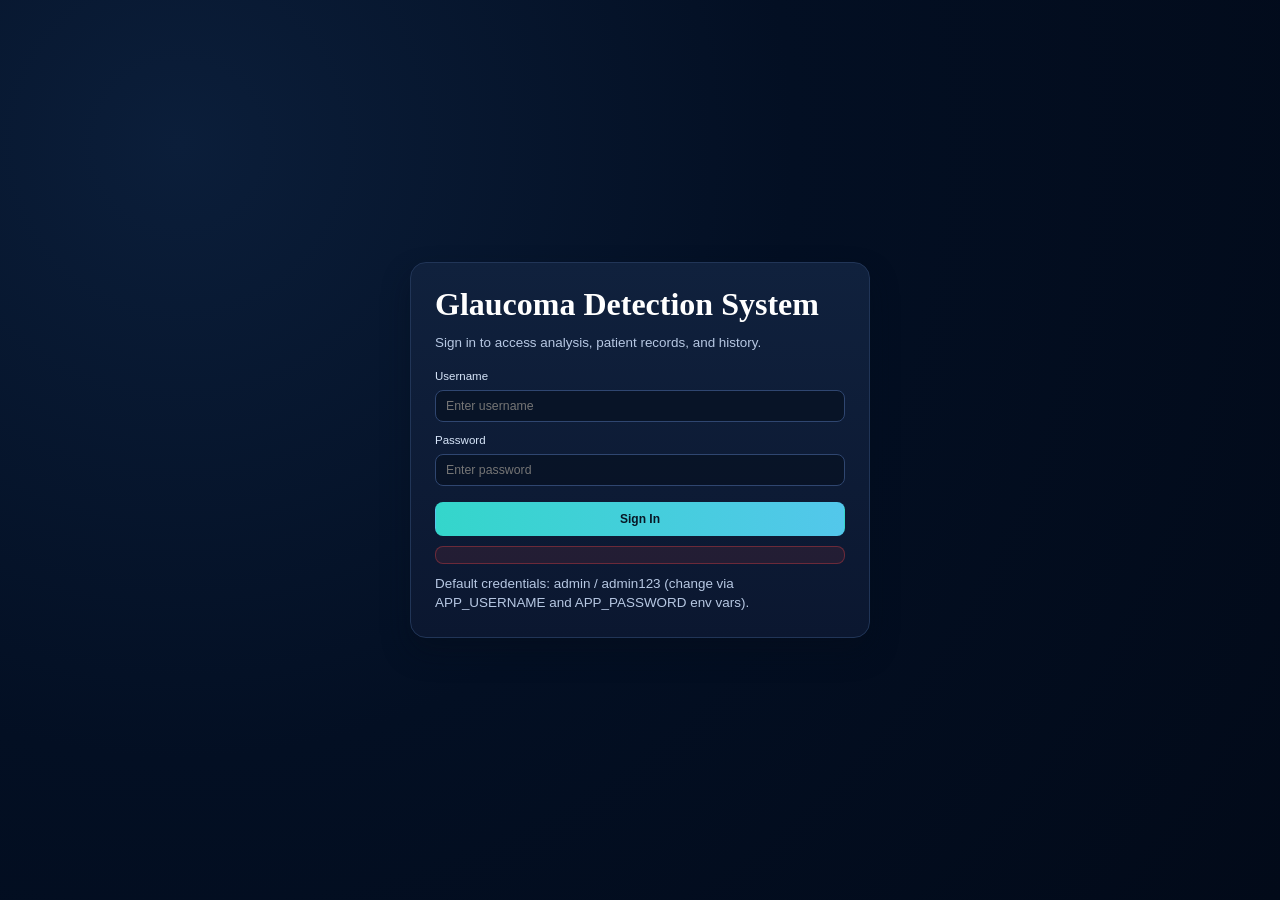
==== commit 9bb3217b: "Reapply "Refine glaucoma UI and add patient logbook" This reverts commit 3a8619c241db381ba1250d7c59c" ====
--- a/templates/login.html
+++ b/templates/login.html
@@ -14,14 +14,15 @@
             <form id="login-form" class="login-form" autocomplete="off">
                 <div class="form-field">
                     <label for="username">Username</label>
-                    <input id="username" name="username" type="text" placeholder="host" value="host" required>
+                    <input id="username" name="username" type="text" placeholder="Enter username" required>
                 </div>
                 <div class="form-field">
                     <label for="password">Password</label>
-                    <input id="password" name="password" type="password" placeholder="123" value="123" required>
+                    <input id="password" name="password" type="password" placeholder="Enter password" required>
                 </div>
                 <button class="btn-primary" type="submit">Sign In</button>
                 <p id="login-error" class="login-error hidden"></p>
+                <p class="login-hint">Default credentials: admin / admin123 (change via APP_USERNAME and APP_PASSWORD env vars).</p>
             </form>
         </div>
     </div>
--- a/static/style.css
+++ b/static/style.css
@@ -820,76 +820,10 @@
     min-height: 520px;
 }
 
-.ppt-launch-btn {
-    width: auto;
-    margin-top: 0;
-    display: inline-flex;
-    align-items: center;
-    justify-content: center;
-    gap: 8px;
-    padding: 10px 14px;
-    border-radius: 10px;
-    border-color: #d78632;
-    background: linear-gradient(90deg, #ffd59d 0%, #ffb867 100%);
-    color: #3b1f00;
-    font-size: 0.8rem;
-    font-weight: 700;
-}
-
-.ppt-launch-btn:hover {
-    filter: brightness(1.05);
-    border-color: #e0903c;
-}
-
-.ppt-icon {
-    display: inline-grid;
-    place-items: center;
-    width: 24px;
-    height: 24px;
-    border-radius: 4px;
-    background: #fff4e2;
-    border: 1px solid #d99b4d;
-    color: #8a3f00;
-    font-size: 0.66rem;
-    font-weight: 800;
-    letter-spacing: 0.06em;
-}
-
-.workplace-notes-card {
-    min-height: 520px;
-}
-
 .education-intro {
     color: #c1d3ec;
-    font-size: 0.9rem;
-    line-height: 1.65;
+    font-size: 0.86rem;
     margin-bottom: 14px;
-}
-
-.workplace-note-block {
-    border: 1px solid #35527e;
-    border-radius: 11px;
-    background: rgba(9, 24, 46, 0.76);
-    padding: 12px;
-    margin-bottom: 10px;
-}
-
-.workplace-note-block h3 {
-    margin: 0 0 7px;
-    color: #ffffff;
-    font-size: 1rem;
-}
-
-.workplace-note-block p {
-    margin: 0;
-    color: #c5d8ef;
-    font-size: 0.92rem;
-    line-height: 1.65;
-}
-
-.workplace-note-block.highlight {
-    border-color: #4ccfe0;
-    background: rgba(13, 37, 63, 0.82);
 }
 
 .flowchart {
@@ -935,12 +869,12 @@
 .step-title {
     display: block;
     font-weight: 700;
-    font-size: 0.9rem;
+    font-size: 0.82rem;
 }
 
 .step-sub {
     display: block;
-    font-size: 0.8rem;
+    font-size: 0.72rem;
     color: #aac2df;
     margin-top: 4px;
 }
@@ -949,380 +883,6 @@
     color: #66d6ea;
     align-self: center;
     font-size: 1.2rem;
-}
-
-.flow-deep-grid {
-    margin-top: 14px;
-    display: grid;
-    grid-template-columns: repeat(2, minmax(0, 1fr));
-    gap: 10px;
-}
-
-.flow-deep-card {
-    border: 1px solid #2b456c;
-    border-radius: 10px;
-    background: rgba(10, 23, 45, 0.7);
-    padding: 12px;
-}
-
-.flow-deep-card h3 {
-    margin: 0 0 8px;
-    color: #f3f9ff;
-    font-size: 0.98rem;
-}
-
-.flow-deep-card p,
-.flow-deep-card li {
-    color: #bfd3eb;
-    font-size: 0.86rem;
-    line-height: 1.62;
-}
-
-.flow-deep-card ul {
-    margin: 8px 0 0 16px;
-    padding: 0;
-}
-
-.flow-summary-panel {
-    margin-top: 10px;
-    border: 1px solid #2b456c;
-    border-radius: 10px;
-    background: rgba(8, 20, 40, 0.78);
-    padding: 12px;
-}
-
-.flow-summary-panel h3 {
-    margin: 0 0 6px;
-    color: #ffffff;
-    font-size: 0.88rem;
-}
-
-.flow-summary-panel p {
-    margin: 0;
-    color: #bfd3eb;
-    font-size: 0.9rem;
-    line-height: 1.65;
-}
-
-.ppt-modal {
-    z-index: 1200;
-    background: rgba(0, 0, 0, 0.74);
-}
-
-.ppt-modal-content {
-    width: min(95vw, 1260px);
-    max-width: none;
-    height: min(92vh, 900px);
-    max-height: 92vh;
-    padding: 26px;
-    border-radius: 18px;
-    border: 1px solid #cfd8e8;
-    background: linear-gradient(180deg, #f8fafc 0%, #eef3fb 100%);
-    color: #10253f;
-    display: flex;
-    flex-direction: column;
-    overflow: hidden;
-}
-
-.ppt-close {
-    color: #334155;
-}
-
-.ppt-header {
-    display: flex;
-    justify-content: space-between;
-    gap: 12px;
-    align-items: flex-start;
-    margin-bottom: 14px;
-    border-bottom: 1px solid #d5dfef;
-    padding-bottom: 12px;
-}
-
-.ppt-header h2 {
-    margin: 0;
-    color: #0f172a;
-    font-size: 1.9rem;
-}
-
-.ppt-subtitle {
-    margin: 8px 0 0;
-    color: #475569;
-    font-size: 1.08rem;
-}
-
-.ppt-counter {
-    background: #0f172a;
-    color: #f8fafc;
-    font-size: 0.82rem;
-    font-weight: 700;
-    border-radius: 999px;
-    padding: 7px 12px;
-}
-
-.ppt-content {
-    display: grid;
-    grid-template-columns: 1.05fr 0.95fr;
-    gap: 16px;
-    flex: 1;
-    min-height: 0;
-}
-
-.ppt-text-panel,
-.ppt-visual-panel {
-    border: 1px solid #d5dfef;
-    border-radius: 14px;
-    background: #ffffff;
-    padding: 16px;
-    overflow: auto;
-}
-
-.ppt-slide-title {
-    margin: 0 0 12px;
-    color: #0f172a;
-    font-size: 1.55rem;
-}
-
-.ppt-slide-bullets {
-    margin: 0;
-    padding-left: 20px;
-    display: grid;
-    gap: 11px;
-}
-
-.ppt-slide-bullets li {
-    color: #334155;
-    font-size: 1.08rem;
-    line-height: 1.72;
-}
-
-.ppt-footer {
-    margin-top: 12px;
-    display: grid;
-    grid-template-columns: 130px 1fr 130px;
-    align-items: center;
-    gap: 10px;
-}
-
-.ppt-dots {
-    display: flex;
-    justify-content: center;
-    flex-wrap: wrap;
-    gap: 7px;
-}
-
-.ppt-dot {
-    width: 11px;
-    height: 11px;
-    border-radius: 50%;
-    border: 1px solid #94a3b8;
-    background: #e2e8f0;
-    cursor: pointer;
-}
-
-.ppt-dot.active {
-    background: #2563eb;
-    border-color: #2563eb;
-    box-shadow: 0 0 0 3px rgba(37, 99, 235, 0.2);
-}
-
-.ppt-hero-image {
-    min-height: 360px;
-    border-radius: 12px;
-    background: radial-gradient(circle at center, #e0ecff 0%, #c8dbff 34%, #91b5ff 60%, #6f94e8 100%);
-    position: relative;
-    overflow: hidden;
-    display: grid;
-    place-items: center;
-}
-
-.eye-ring,
-.eye-core,
-.heat-spot {
-    position: absolute;
-    border-radius: 50%;
-}
-
-.eye-ring {
-    width: 260px;
-    height: 260px;
-    border: 20px solid rgba(15, 23, 42, 0.24);
-}
-
-.eye-core {
-    width: 110px;
-    height: 110px;
-    background: rgba(15, 23, 42, 0.5);
-}
-
-.heat-spot {
-    width: 120px;
-    height: 120px;
-    background: radial-gradient(circle, rgba(239, 68, 68, 0.72) 0%, rgba(250, 204, 21, 0.54) 44%, rgba(0, 0, 0, 0) 74%);
-    transform: translate(66px, -28px);
-}
-
-.ppt-hero-image p {
-    position: absolute;
-    bottom: 14px;
-    left: 14px;
-    margin: 0;
-    color: #0f172a;
-    font-weight: 700;
-}
-
-.ppt-chart-wrap h4,
-.ppt-line-chart p {
-    margin: 0 0 12px;
-    color: #0f172a;
-}
-
-.ppt-bar-row {
-    display: grid;
-    grid-template-columns: 160px 1fr;
-    gap: 10px;
-    margin-bottom: 10px;
-    align-items: center;
-}
-
-.ppt-bar-row span {
-    color: #334155;
-    font-size: 0.88rem;
-}
-
-.ppt-bar-row i {
-    display: block;
-    height: 12px;
-    border-radius: 999px;
-    background: linear-gradient(90deg, #2563eb, #0ea5e9);
-}
-
-.ppt-pipeline {
-    display: flex;
-    flex-wrap: wrap;
-    gap: 10px;
-    align-items: center;
-}
-
-.ppt-pipeline span,
-.ppt-pipeline em {
-    display: inline-flex;
-    align-items: center;
-    justify-content: center;
-    min-width: 88px;
-    padding: 8px 10px;
-    border-radius: 9px;
-}
-
-.ppt-pipeline span {
-    background: #dbeafe;
-    color: #1e3a8a;
-    border: 1px solid #93c5fd;
-    font-weight: 700;
-}
-
-.ppt-pipeline em {
-    font-style: normal;
-    color: #1d4ed8;
-    min-width: 20px;
-    padding: 0;
-}
-
-.ppt-block-grid,
-.ppt-library-grid,
-.ppt-deployment-grid,
-.ppt-roadmap,
-.ppt-results-grid {
-    display: grid;
-    grid-template-columns: repeat(2, minmax(0, 1fr));
-    gap: 10px;
-}
-
-.ppt-block-grid article,
-.ppt-library-grid span,
-.ppt-code-flow div,
-.ppt-deployment-grid div,
-.ppt-roadmap div,
-.ppt-results-grid article,
-.ppt-timeline span {
-    border: 1px solid #cbd5e1;
-    border-radius: 10px;
-    background: #f8fafc;
-    padding: 10px;
-    color: #334155;
-}
-
-.ppt-block-grid h4,
-.ppt-results-grid h4 {
-    margin: 0 0 6px;
-    color: #0f172a;
-}
-
-.ppt-block-grid p,
-.ppt-results-grid p {
-    margin: 0;
-}
-
-.ppt-heatmap-wrap {
-    position: relative;
-    min-height: 360px;
-    border-radius: 12px;
-    overflow: hidden;
-    background: #0f172a;
-}
-
-.ppt-retina-base {
-    position: absolute;
-    inset: 16px;
-    border-radius: 50%;
-    background: radial-gradient(circle at center, #f8c98c 0%, #db8d53 56%, #7a3e21 100%);
-}
-
-.ppt-heat-layer {
-    position: absolute;
-    inset: 16px;
-    border-radius: 50%;
-    background: radial-gradient(circle at 62% 40%, rgba(250, 204, 21, 0.72) 0%, rgba(248, 113, 113, 0.58) 28%, rgba(239, 68, 68, 0.38) 40%, rgba(0, 0, 0, 0) 66%);
-}
-
-.ppt-cup-disc {
-    position: absolute;
-    width: 120px;
-    height: 120px;
-    border-radius: 50%;
-    border: 3px solid rgba(34, 197, 94, 0.9);
-    top: 120px;
-    left: 220px;
-    box-shadow: inset 0 0 0 26px rgba(250, 204, 21, 0.34);
-}
-
-.ppt-code-flow,
-.ppt-timeline {
-    display: grid;
-    gap: 8px;
-}
-
-.ppt-line-chart svg {
-    width: 100%;
-    height: 220px;
-    background: #f8fafc;
-    border: 1px solid #cbd5e1;
-    border-radius: 10px;
-}
-
-.ppt-line-chart polyline {
-    fill: none;
-    stroke: #2563eb;
-    stroke-width: 4;
-}
-
-.ppt-line-chart circle {
-    fill: #1d4ed8;
-}
-
-.ppt-results-grid article p {
-    color: #1d4ed8;
-    font-size: 1.1rem;
-    font-weight: 800;
 }
 
 .flow-detail {
@@ -1385,77 +945,6 @@
 .education-points p {
     font-size: 0.76rem;
     color: #b6cbe6;
-}
-
-.presentation-counter {
-    color: #7ec9f0;
-    font-size: 0.82rem;
-    font-weight: 700;
-    letter-spacing: 0.04em;
-}
-
-.slide-stage {
-    min-height: 420px;
-    border: 1px solid #2b456c;
-    border-radius: 14px;
-    background: linear-gradient(180deg, rgba(9, 21, 40, 0.84), rgba(8, 18, 35, 0.84));
-    padding: 24px;
-    margin-top: 12px;
-}
-
-.slide-title {
-    margin: 0 0 16px;
-    color: #f0f7ff;
-    font-size: 1.35rem;
-    font-weight: 700;
-}
-
-.slide-bullets {
-    margin: 0;
-    padding-left: 20px;
-    display: grid;
-    gap: 12px;
-}
-
-.slide-bullets li {
-    color: #c6d9ef;
-    font-size: 0.95rem;
-    line-height: 1.6;
-}
-
-.slide-controls {
-    display: grid;
-    grid-template-columns: 130px 1fr 130px;
-    align-items: center;
-    gap: 12px;
-    margin-top: 16px;
-}
-
-.slide-dots {
-    display: flex;
-    justify-content: center;
-    gap: 8px;
-    flex-wrap: wrap;
-}
-
-.slide-dot {
-    width: 12px;
-    height: 12px;
-    border-radius: 50%;
-    border: 1px solid #4f7aa7;
-    background: rgba(21, 49, 78, 0.92);
-    cursor: pointer;
-    transition: var(--transition);
-}
-
-.slide-dot:hover {
-    border-color: #66d6ea;
-}
-
-.slide-dot.active {
-    background: #66d6ea;
-    border-color: #66d6ea;
-    box-shadow: 0 0 0 3px rgba(102, 214, 234, 0.2);
 }
 
 @media (max-width: 1180px) {
@@ -1470,11 +959,6 @@
         grid-template-columns: 1fr;
     }
 
-    .flow-deep-grid,
-    .ppt-content {
-        grid-template-columns: 1fr;
-    }
-
     .header {
         flex-direction: column;
         align-items: flex-start;
@@ -1511,49 +995,6 @@
     .flow-arrow {
         transform: rotate(90deg);
         align-self: center;
-    }
-
-    .slide-stage {
-        min-height: 320px;
-        padding: 16px;
-    }
-
-    .slide-title {
-        font-size: 1.1rem;
-    }
-
-    .slide-bullets li {
-        font-size: 0.86rem;
-    }
-
-    .slide-controls {
-        grid-template-columns: 1fr;
-    }
-
-    .ppt-modal-content {
-        width: 96vw;
-        height: 94vh;
-        padding: 16px;
-    }
-
-    .ppt-header {
-        flex-direction: column;
-    }
-
-    .ppt-footer {
-        grid-template-columns: 1fr;
-    }
-
-    .ppt-bar-row {
-        grid-template-columns: 1fr;
-    }
-
-    .ppt-block-grid,
-    .ppt-library-grid,
-    .ppt-deployment-grid,
-    .ppt-roadmap,
-    .ppt-results-grid {
-        grid-template-columns: 1fr;
     }
 }
 
@@ -1593,24 +1034,6 @@
     position: relative;
     box-shadow: 0 10px 40px rgba(0, 0, 0, 0.3);
     animation: slideUp 0.3s ease;
-}
-
-/* Keep PPT modal independent from generic modal sizing rules. */
-.ppt-modal .ppt-modal-content {
-    width: min(95vw, 1260px);
-    max-width: none;
-    height: min(92vh, 900px);
-    max-height: 92vh;
-    padding: 26px;
-    border-radius: 18px;
-    border: 1px solid #cfd8e8;
-    background: linear-gradient(180deg, #f8fafc 0%, #eef3fb 100%);
-    color: #10253f;
-    overflow: hidden;
-}
-
-.ppt-modal .ppt-close {
-    color: #334155;
 }
 
 @keyframes slideUp {
@@ -1968,56 +1391,6 @@
     grid-column: 1 / -1;
 }
 
-.single-analysis-stepper {
-    display: grid;
-    gap: 10px;
-}
-
-.single-step-panel {
-    display: none;
-    opacity: 0;
-    transform: translateX(18px);
-    transition: opacity 0.3s ease, transform 0.3s ease;
-}
-
-.single-step-panel.active {
-    display: block;
-    opacity: 1;
-    transform: translateX(0);
-}
-
-.step-nav-row {
-    margin-top: 10px;
-    display: flex;
-    align-items: center;
-    justify-content: space-between;
-    gap: 10px;
-}
-
-.step-help-text {
-    color: #bfd3eb;
-    font-size: 0.88rem;
-    line-height: 1.5;
-}
-
-.step-arrow-btn {
-    width: 52px;
-    height: 52px;
-    border-radius: 12px;
-    border: 1px solid #2f4f7b;
-    background: linear-gradient(90deg, #66d6ea, #50c7dd);
-    color: #052338;
-    font-size: 1.7rem;
-    font-weight: 700;
-    cursor: pointer;
-    transition: transform 0.2s ease, filter 0.2s ease;
-}
-
-.step-arrow-btn:hover {
-    transform: translateX(2px);
-    filter: brightness(1.05);
-}
-
 .card {
     transition: transform 0.24s ease, box-shadow 0.24s ease;
 }
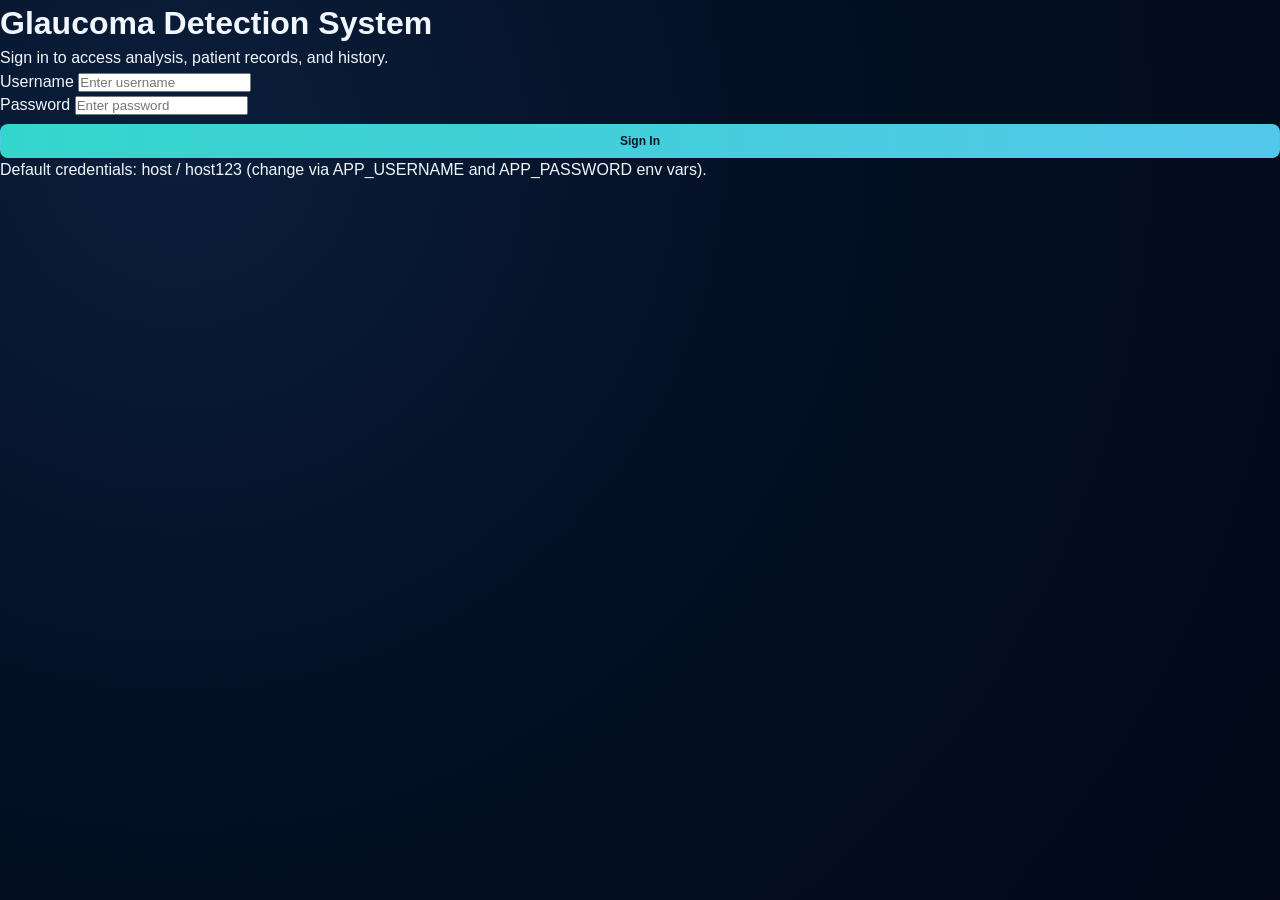
==== commit 0a28c11c: "fix: restore default login credentials to host/host123" ====
--- a/templates/login.html
+++ b/templates/login.html
@@ -22,7 +22,7 @@
                 </div>
                 <button class="btn-primary" type="submit">Sign In</button>
                 <p id="login-error" class="login-error hidden"></p>
-                <p class="login-hint">Default credentials: admin / admin123 (change via APP_USERNAME and APP_PASSWORD env vars).</p>
+                <p class="login-hint">Default credentials: host / host123 (change via APP_USERNAME and APP_PASSWORD env vars).</p>
             </form>
         </div>
     </div>
--- a/static/style.css
+++ b/static/style.css
@@ -1204,395 +1204,3 @@
     border-color: var(--accent);
     box-shadow: 0 0 15px rgba(91, 216, 232, 0.2);
 }
-
-.section-title-row {
-    display: flex;
-    align-items: center;
-    justify-content: space-between;
-    gap: 10px;
-}
-
-.section-title-row .btn-compact {
-    margin-top: 0;
-}
-
-.checkbox-field label {
-    display: inline-flex;
-    align-items: center;
-    gap: 8px;
-}
-
-.checkbox-field input[type="checkbox"] {
-    width: 16px;
-    height: 16px;
-    accent-color: #5bd8e8;
-}
-
-.inline-metrics-grid {
-    margin-top: 10px;
-    display: grid;
-    grid-template-columns: repeat(2, minmax(0, 1fr));
-    gap: 8px;
-}
-
-.inline-metric-item {
-    background: rgba(12, 28, 52, 0.68);
-    border: 1px solid var(--line-soft);
-    border-radius: 8px;
-    padding: 8px;
-    display: grid;
-    gap: 4px;
-}
-
-.inline-metric-item .label,
-.inline-recommendation .label {
-    color: #aac2df;
-    font-size: 0.7rem;
-}
-
-.inline-metric-item .value {
-    color: #f2f8ff;
-    font-size: 0.9rem;
-    font-weight: 700;
-}
-
-.inline-recommendation {
-    margin-top: 10px;
-    border-left: 3px solid var(--accent);
-    border-radius: 6px;
-    background: rgba(9, 22, 42, 0.5);
-    padding: 8px 10px;
-}
-
-.inline-recommendation p {
-    color: #dbe8fa;
-    font-size: 0.78rem;
-    margin-top: 4px;
-}
-
-.logbook-container {
-    display: grid;
-    gap: 10px;
-    max-height: 520px;
-    overflow-y: auto;
-    padding-right: 4px;
-}
-
-.logbook-item {
-    border: 1px solid var(--line-soft);
-    border-radius: 10px;
-    background: linear-gradient(180deg, rgba(8, 22, 43, 0.92), rgba(6, 17, 34, 0.92));
-    padding: 12px;
-    transition: transform 0.22s ease, border-color 0.22s ease;
-}
-
-.logbook-item:hover {
-    transform: translateY(-2px);
-    border-color: var(--accent);
-}
-
-.logbook-header {
-    display: flex;
-    justify-content: space-between;
-    align-items: center;
-    margin-bottom: 8px;
-}
-
-.logbook-header h4 {
-    font-size: 0.95rem;
-    color: #f3f9ff;
-}
-
-.logbook-header span {
-    font-size: 0.72rem;
-    color: #9fb8d8;
-}
-
-.logbook-grid {
-    display: grid;
-    grid-template-columns: repeat(2, minmax(0, 1fr));
-    gap: 6px 14px;
-}
-
-.logbook-grid p {
-    color: #d1e2f8;
-    font-size: 0.78rem;
-}
-
-/* ===== UX REFINEMENTS ===== */
-.health-panel {
-    display: flex;
-    flex-direction: column;
-    align-items: flex-end;
-    gap: 8px;
-}
-
-.icon-btn {
-    display: inline-flex;
-    align-items: center;
-    gap: 8px;
-    border-radius: 999px;
-    border: 1px solid rgba(255, 255, 255, 0.25);
-    background: rgba(8, 22, 39, 0.38);
-    color: #ecfbff;
-    font-size: 0.85rem;
-    font-weight: 600;
-    padding: 8px 14px;
-    cursor: pointer;
-    transition: transform 0.22s ease, border-color 0.22s ease;
-}
-
-.icon-btn:hover {
-    transform: translateY(-1px);
-    border-color: #8de5f0;
-}
-
-.gear-icon {
-    font-size: 1rem;
-}
-
-.menu-tabs {
-    border-radius: 16px;
-}
-
-.tab-button {
-    padding: 16px 26px;
-    font-size: 0.97rem;
-    font-weight: 700;
-    position: relative;
-}
-
-.tab-button::after {
-    content: '';
-    position: absolute;
-    left: 12px;
-    right: 12px;
-    bottom: 6px;
-    height: 2px;
-    border-radius: 999px;
-    background: transparent;
-    transition: background 0.25s ease;
-}
-
-.tab-button:hover::after,
-.tab-button.active::after {
-    background: var(--accent);
-}
-
-.btn-compact {
-    width: auto;
-    min-width: 110px;
-    padding: 7px 12px;
-    font-size: 0.72rem;
-    justify-self: start;
-}
-
-.analysis-grid .card:first-child {
-    grid-column: 1 / -1;
-}
-
-.card {
-    transition: transform 0.24s ease, box-shadow 0.24s ease;
-}
-
-.card:hover {
-    transform: translateY(-2px);
-    box-shadow: 0 14px 28px rgba(5, 13, 28, 0.35);
-}
-
-.results-card {
-    grid-column: 1 / -1;
-}
-
-.results-layout {
-    display: grid;
-    grid-template-columns: minmax(280px, 0.85fr) minmax(520px, 1.15fr);
-    gap: 12px;
-}
-
-.results-details-column,
-.results-visual-column {
-    display: grid;
-    gap: 10px;
-    align-content: start;
-}
-
-.patient-card {
-    margin-top: 10px;
-    background: rgba(9, 22, 42, 0.48);
-    border: 1px solid var(--line-soft);
-    border-radius: 10px;
-    padding: 10px;
-}
-
-.patient-form-grid {
-    display: grid;
-    grid-template-columns: repeat(2, minmax(0, 1fr));
-    gap: 8px 12px;
-}
-
-.form-field {
-    display: grid;
-    gap: 5px;
-}
-
-.form-field label {
-    font-size: 0.72rem;
-    color: #d8e6fa;
-}
-
-.form-field input,
-.form-field select,
-.form-field textarea {
-    width: 100%;
-    border-radius: 8px;
-    border: 1px solid #2f4670;
-    background: rgba(7, 18, 35, 0.8);
-    color: #f2f7ff;
-    padding: 8px 10px;
-    font-size: 0.77rem;
-    transition: border-color 0.2s ease, box-shadow 0.2s ease;
-}
-
-.form-field input:focus,
-.form-field select:focus,
-.form-field textarea:focus {
-    outline: none;
-    border-color: #6cd7e8;
-    box-shadow: 0 0 0 3px rgba(91, 216, 232, 0.14);
-}
-
-.form-field textarea {
-    resize: vertical;
-}
-
-.form-field span,
-.patient-card h3 {
-    color: #ffffff;
-}
-
-.span-all {
-    grid-column: 1 / -1;
-}
-
-#patient-summary-box p {
-    color: #d4e4f8;
-    font-size: 0.82rem;
-    line-height: 1.45;
-}
-
-.settings-modal-content {
-    max-width: 700px;
-}
-
-.settings-sections {
-    display: grid;
-    gap: 12px;
-}
-
-.settings-section {
-    border: 1px solid var(--line-soft);
-    border-radius: 10px;
-    padding: 12px;
-    background: var(--surface-b);
-}
-
-.settings-section h3 {
-    margin: 0 0 8px;
-}
-
-.settings-section p {
-    color: var(--text-secondary);
-    font-size: 0.86rem;
-}
-
-.disclaimer-modal-content {
-    max-width: 560px;
-    text-align: left;
-}
-
-.disclaimer-modal-content p {
-    color: var(--text-secondary);
-    margin-bottom: 16px;
-    line-height: 1.5;
-}
-
-/* ===== LOGIN PAGE ===== */
-.login-page-body {
-    min-height: 100vh;
-    display: grid;
-    place-items: center;
-    padding: 16px;
-}
-
-.login-page-wrap {
-    width: min(460px, 96vw);
-}
-
-.login-card {
-    background: linear-gradient(180deg, var(--surface-a), var(--surface-b));
-    border: 1px solid var(--line-soft);
-    border-radius: 16px;
-    padding: 24px;
-    box-shadow: 0 14px 28px rgba(4, 12, 26, 0.38);
-}
-
-.login-card h1 {
-    font-family: Georgia, 'Times New Roman', serif;
-    color: #ffffff;
-    font-size: 2rem;
-    line-height: 1.1;
-    margin-bottom: 10px;
-}
-
-.login-subtitle,
-.login-hint {
-    color: var(--text-secondary);
-    font-size: 0.84rem;
-}
-
-.login-subtitle {
-    margin-bottom: 16px;
-}
-
-.login-form {
-    display: grid;
-    gap: 10px;
-}
-
-.login-form .btn-primary {
-    margin-top: 6px;
-}
-
-.login-error {
-    border: 1px solid rgba(239, 68, 68, 0.35);
-    background: rgba(239, 68, 68, 0.1);
-    color: #ffc9c9;
-    border-radius: 8px;
-    padding: 8px 10px;
-    font-size: 0.8rem;
-}
-
-@media (max-width: 1180px) {
-    .results-layout,
-    .patient-form-grid,
-    .logbook-grid,
-    .inline-metrics-grid {
-        grid-template-columns: 1fr;
-    }
-
-    .health-panel {
-        align-items: flex-start;
-    }
-}
-
-@media (max-width: 780px) {
-    .tab-button {
-        font-size: 0.9rem;
-        padding: 13px 16px;
-    }
-
-    .results-layout {
-        gap: 8px;
-    }
-}
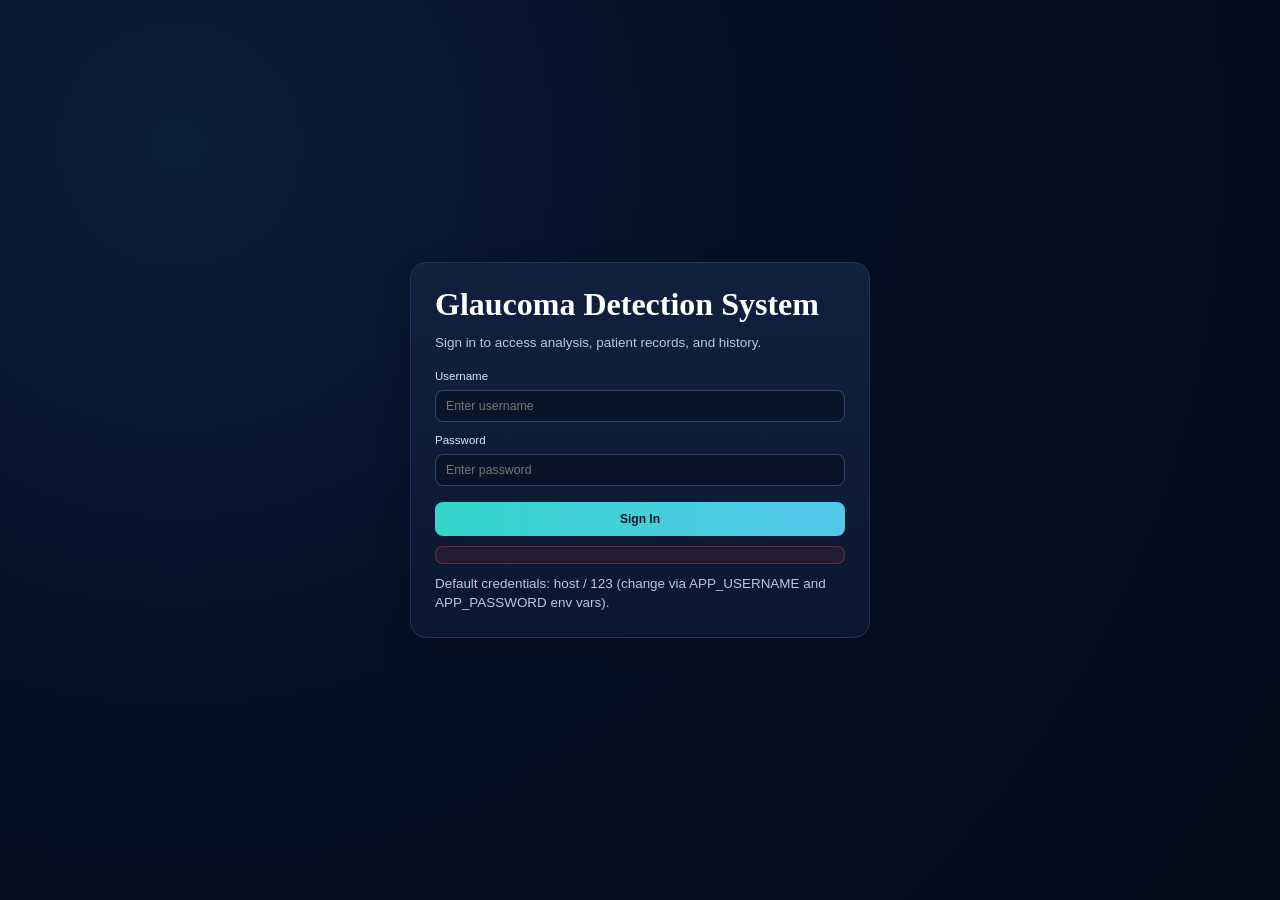
==== commit 56c748b1: "feat: compact two-step analysis flow and workplace ppt carousel" ====
--- a/templates/login.html
+++ b/templates/login.html
@@ -22,7 +22,7 @@
                 </div>
                 <button class="btn-primary" type="submit">Sign In</button>
                 <p id="login-error" class="login-error hidden"></p>
-                <p class="login-hint">Default credentials: host / host123 (change via APP_USERNAME and APP_PASSWORD env vars).</p>
+                <p class="login-hint">Default credentials: host / 123 (change via APP_USERNAME and APP_PASSWORD env vars).</p>
             </form>
         </div>
     </div>
--- a/static/style.css
+++ b/static/style.css
@@ -24,20 +24,26 @@
     --line-soft: #213557;
     --accent: #5bd8e8;
     --accent-2: #37c8d5;
+    --workflow-card-bg-start: rgba(7, 20, 42, 0.98);
+    --workflow-card-bg-end: rgba(5, 16, 34, 0.98);
+    --workflow-card-text: #86a0c4;
 }
 
 body[data-theme="day"] {
-    --page-bg: linear-gradient(180deg, #ebf4ff 0%, #dce9f8 100%);
-    --surface-a: #ffffff;
-    --surface-b: #f4f8fc;
-    --surface-c: #f0f5fb;
-    --text-primary: #172d47;
-    --text-secondary: #476483;
-    --text-dim: #6a83a1;
-    --line: #c8d7ea;
-    --line-soft: #dce7f4;
-    --accent: #27b9cd;
-    --accent-2: #1ea8bd;
+    --page-bg: linear-gradient(180deg, #d8c7b0 0%, #bca88d 100%);
+    --surface-a: #efe2d0;
+    --surface-b: #e5d6c2;
+    --surface-c: #dccab3;
+    --text-primary: #3b2e22;
+    --text-secondary: #5f4c38;
+    --text-dim: #7f6950;
+    --line: #b8a188;
+    --line-soft: #cdb89f;
+    --accent: #c98748;
+    --accent-2: #b97538;
+    --workflow-card-bg-start: #6c5540;
+    --workflow-card-bg-end: #55412f;
+    --workflow-card-text: #e8d7c1;
 }
 
 html,
@@ -611,8 +617,8 @@
 }
 
 .workflow-card {
-    background: linear-gradient(180deg, rgba(7, 20, 42, 0.98), rgba(5, 16, 34, 0.98));
-    border: 1px solid rgba(231, 243, 255, 0.56);
+    background: linear-gradient(180deg, var(--workflow-card-bg-start) 0%, var(--workflow-card-bg-end) 100%);
+    border: 1px solid var(--line-soft);
     border-radius: 16px;
     min-height: 102px;
     padding: 14px 18px;
@@ -620,7 +626,7 @@
 
 .workflow-label {
     display: block;
-    color: #7ed5f3;
+    color: var(--accent);
     font-size: 0.74rem;
     letter-spacing: 0.16em;
     font-weight: 700;
@@ -628,7 +634,7 @@
 }
 
 .workflow-card p {
-    color: var(--text-dim);
+    color: var(--workflow-card-text);
     font-size: 0.76rem;
     line-height: 1.5;
 }
@@ -1204,3 +1210,527 @@
     border-color: var(--accent);
     box-shadow: 0 0 15px rgba(91, 216, 232, 0.2);
 }
+
+.section-title-row {
+    display: flex;
+    align-items: center;
+    justify-content: space-between;
+    gap: 10px;
+}
+
+.section-title-row .btn-compact {
+    margin-top: 0;
+}
+
+.checkbox-field label {
+    display: inline-flex;
+    align-items: center;
+    gap: 8px;
+}
+
+.checkbox-field input[type="checkbox"] {
+    width: 16px;
+    height: 16px;
+    accent-color: #5bd8e8;
+}
+
+.inline-metrics-grid {
+    margin-top: 10px;
+    display: grid;
+    grid-template-columns: repeat(2, minmax(0, 1fr));
+    gap: 8px;
+}
+
+.inline-metric-item {
+    background: rgba(12, 28, 52, 0.68);
+    border: 1px solid var(--line-soft);
+    border-radius: 8px;
+    padding: 8px;
+    display: grid;
+    gap: 4px;
+}
+
+.inline-metric-item .label,
+.inline-recommendation .label {
+    color: #aac2df;
+    font-size: 0.7rem;
+}
+
+.inline-metric-item .value {
+    color: #f2f8ff;
+    font-size: 0.9rem;
+    font-weight: 700;
+}
+
+.inline-recommendation {
+    margin-top: 10px;
+    border-left: 3px solid var(--accent);
+    border-radius: 6px;
+    background: rgba(9, 22, 42, 0.5);
+    padding: 8px 10px;
+}
+
+.inline-recommendation p {
+    color: #dbe8fa;
+    font-size: 0.78rem;
+    margin-top: 4px;
+}
+
+.logbook-container {
+    display: grid;
+    gap: 10px;
+    max-height: 520px;
+    overflow-y: auto;
+    padding-right: 4px;
+}
+
+.logbook-item {
+    border: 1px solid var(--line-soft);
+    border-radius: 10px;
+    background: linear-gradient(180deg, rgba(8, 22, 43, 0.92), rgba(6, 17, 34, 0.92));
+    padding: 12px;
+    transition: transform 0.22s ease, border-color 0.22s ease;
+}
+
+.logbook-item:hover {
+    transform: translateY(-2px);
+    border-color: var(--accent);
+}
+
+.logbook-header {
+    display: flex;
+    justify-content: space-between;
+    align-items: center;
+    margin-bottom: 8px;
+}
+
+.logbook-header h4 {
+    font-size: 0.95rem;
+    color: #f3f9ff;
+}
+
+.logbook-header span {
+    font-size: 0.72rem;
+    color: #9fb8d8;
+}
+
+.logbook-grid {
+    display: grid;
+    grid-template-columns: repeat(2, minmax(0, 1fr));
+    gap: 6px 14px;
+}
+
+.logbook-grid p {
+    color: #d1e2f8;
+    font-size: 0.78rem;
+}
+
+/* ===== UX REFINEMENTS ===== */
+.health-panel {
+    display: flex;
+    flex-direction: column;
+    align-items: flex-end;
+    gap: 8px;
+}
+
+.icon-btn {
+    display: inline-flex;
+    align-items: center;
+    gap: 8px;
+    border-radius: 999px;
+    border: 1px solid rgba(255, 255, 255, 0.25);
+    background: rgba(8, 22, 39, 0.38);
+    color: #ecfbff;
+    font-size: 0.85rem;
+    font-weight: 600;
+    padding: 8px 14px;
+    cursor: pointer;
+    transition: transform 0.22s ease, border-color 0.22s ease;
+}
+
+.icon-btn:hover {
+    transform: translateY(-1px);
+    border-color: #8de5f0;
+}
+
+.gear-icon {
+    font-size: 1rem;
+}
+
+.menu-tabs {
+    border-radius: 16px;
+}
+
+.tab-button {
+    padding: 16px 26px;
+    font-size: 0.97rem;
+    font-weight: 700;
+    position: relative;
+}
+
+.tab-button::after {
+    content: '';
+    position: absolute;
+    left: 12px;
+    right: 12px;
+    bottom: 6px;
+    height: 2px;
+    border-radius: 999px;
+    background: transparent;
+    transition: background 0.25s ease;
+}
+
+.tab-button:hover::after,
+.tab-button.active::after {
+    background: var(--accent);
+}
+
+.btn-compact {
+    width: auto;
+    min-width: 110px;
+    padding: 7px 12px;
+    font-size: 0.72rem;
+    justify-self: start;
+}
+
+.analysis-grid .card:first-child {
+    grid-column: 1 / -1;
+}
+
+.card {
+    transition: transform 0.24s ease, box-shadow 0.24s ease;
+}
+
+.card:hover {
+    transform: translateY(-2px);
+    box-shadow: 0 14px 28px rgba(5, 13, 28, 0.35);
+}
+
+.results-card {
+    grid-column: 1 / -1;
+}
+
+.results-layout {
+    display: grid;
+    grid-template-columns: minmax(280px, 0.85fr) minmax(520px, 1.15fr);
+    gap: 12px;
+}
+
+.results-details-column,
+.results-visual-column {
+    display: grid;
+    gap: 10px;
+    align-content: start;
+}
+
+.analysis-stepper {
+    margin-top: 6px;
+    display: flex;
+    gap: 8px;
+    flex-wrap: wrap;
+}
+
+.step-pill {
+    border: 1px solid #2f4670;
+    border-radius: 999px;
+    padding: 6px 12px;
+    font-size: 0.72rem;
+    color: #a9bfdc;
+    background: rgba(7, 18, 35, 0.5);
+}
+
+.step-pill.active {
+    color: #eaf7ff;
+    border-color: var(--accent);
+    box-shadow: 0 0 0 2px rgba(91, 216, 232, 0.15);
+}
+
+.analysis-step {
+    display: none;
+}
+
+.analysis-step.active {
+    display: block;
+}
+
+.analysis-step-nav {
+    margin-top: 10px;
+    display: grid;
+    grid-template-columns: 1fr;
+    gap: 8px;
+}
+
+.analysis-step-nav.split {
+    grid-template-columns: 1fr 1fr;
+}
+
+.next-arrow-btn {
+    display: inline-flex;
+    align-items: center;
+    justify-content: center;
+    gap: 10px;
+}
+
+.next-arrow-btn .arrow {
+    font-size: 1rem;
+    font-weight: 700;
+}
+
+.patient-card {
+    margin-top: 10px;
+    background: rgba(9, 22, 42, 0.48);
+    border: 1px solid var(--line-soft);
+    border-radius: 10px;
+    padding: 10px;
+}
+
+.patient-form-grid {
+    display: grid;
+    grid-template-columns: repeat(2, minmax(0, 1fr));
+    gap: 8px 12px;
+}
+
+.form-field {
+    display: grid;
+    gap: 5px;
+}
+
+.form-field label {
+    font-size: 0.72rem;
+    color: #d8e6fa;
+}
+
+.form-field input,
+.form-field select,
+.form-field textarea {
+    width: 100%;
+    border-radius: 8px;
+    border: 1px solid #2f4670;
+    background: rgba(7, 18, 35, 0.8);
+    color: #f2f7ff;
+    padding: 8px 10px;
+    font-size: 0.77rem;
+    transition: border-color 0.2s ease, box-shadow 0.2s ease;
+}
+
+.form-field input:focus,
+.form-field select:focus,
+.form-field textarea:focus {
+    outline: none;
+    border-color: #6cd7e8;
+    box-shadow: 0 0 0 3px rgba(91, 216, 232, 0.14);
+}
+
+.form-field textarea {
+    resize: vertical;
+}
+
+.form-field span,
+.patient-card h3 {
+    color: #ffffff;
+}
+
+.patient-card.compact {
+    padding: 8px;
+}
+
+.compact-mode {
+    margin-top: 8px;
+    padding: 8px;
+}
+
+.span-all {
+    grid-column: 1 / -1;
+}
+
+.workflow-ppt {
+    margin-top: 14px;
+    background: rgba(9, 21, 40, 0.58);
+    border: 1px solid var(--line-soft);
+    border-radius: 10px;
+    padding: 12px;
+}
+
+.ppt-header-row {
+    display: flex;
+    justify-content: space-between;
+    gap: 8px;
+    align-items: center;
+}
+
+.ppt-index {
+    font-size: 0.76rem;
+    color: #9fc2e6;
+}
+
+.ppt-summary {
+    margin-top: 8px;
+    font-size: 0.82rem;
+    color: #b6cbe6;
+    line-height: 1.45;
+}
+
+.ppt-metrics {
+    margin-top: 10px;
+    display: grid;
+    grid-template-columns: repeat(3, minmax(0, 1fr));
+    gap: 8px;
+}
+
+.ppt-metric-item {
+    border: 1px solid #2b456c;
+    border-radius: 8px;
+    background: rgba(10, 23, 45, 0.7);
+    padding: 8px;
+}
+
+.ppt-metric-item span {
+    display: block;
+    font-size: 0.68rem;
+    color: #9fc2e6;
+    margin-bottom: 4px;
+}
+
+.ppt-metric-item strong {
+    font-size: 0.8rem;
+    color: #eaf7ff;
+}
+
+.ppt-points {
+    margin: 10px 0 0 18px;
+    color: #c8dbf1;
+    font-size: 0.78rem;
+    line-height: 1.45;
+}
+
+.ppt-controls {
+    margin-top: 10px;
+    display: grid;
+    grid-template-columns: 1fr 1fr;
+    gap: 8px;
+}
+
+#patient-summary-box p {
+    color: #d4e4f8;
+    font-size: 0.82rem;
+    line-height: 1.45;
+}
+
+.settings-modal-content {
+    max-width: 700px;
+}
+
+.settings-sections {
+    display: grid;
+    gap: 12px;
+}
+
+.settings-section {
+    border: 1px solid var(--line-soft);
+    border-radius: 10px;
+    padding: 12px;
+    background: var(--surface-b);
+}
+
+.settings-section h3 {
+    margin: 0 0 8px;
+}
+
+.settings-section p {
+    color: var(--text-secondary);
+    font-size: 0.86rem;
+}
+
+.disclaimer-modal-content {
+    max-width: 560px;
+    text-align: left;
+}
+
+.disclaimer-modal-content p {
+    color: var(--text-secondary);
+    margin-bottom: 16px;
+    line-height: 1.5;
+}
+
+/* ===== LOGIN PAGE ===== */
+.login-page-body {
+    min-height: 100vh;
+    display: grid;
+    place-items: center;
+    padding: 16px;
+}
+
+.login-page-wrap {
+    width: min(460px, 96vw);
+}
+
+.login-card {
+    background: linear-gradient(180deg, var(--surface-a), var(--surface-b));
+    border: 1px solid var(--line-soft);
+    border-radius: 16px;
+    padding: 24px;
+    box-shadow: 0 14px 28px rgba(4, 12, 26, 0.38);
+}
+
+.login-card h1 {
+    font-family: Georgia, 'Times New Roman', serif;
+    color: #ffffff;
+    font-size: 2rem;
+    line-height: 1.1;
+    margin-bottom: 10px;
+}
+
+.login-subtitle,
+.login-hint {
+    color: var(--text-secondary);
+    font-size: 0.84rem;
+}
+
+.login-subtitle {
+    margin-bottom: 16px;
+}
+
+.login-form {
+    display: grid;
+    gap: 10px;
+}
+
+.login-form .btn-primary {
+    margin-top: 6px;
+}
+
+.login-error {
+    border: 1px solid rgba(239, 68, 68, 0.35);
+    background: rgba(239, 68, 68, 0.1);
+    color: #ffc9c9;
+    border-radius: 8px;
+    padding: 8px 10px;
+    font-size: 0.8rem;
+}
+
+@media (max-width: 1180px) {
+    .results-layout,
+    .patient-form-grid,
+    .logbook-grid,
+    .inline-metrics-grid,
+    .analysis-step-nav.split,
+    .ppt-metrics,
+    .ppt-controls {
+        grid-template-columns: 1fr;
+    }
+
+    .health-panel {
+        align-items: flex-start;
+    }
+}
+
+@media (max-width: 780px) {
+    .tab-button {
+        font-size: 0.9rem;
+        padding: 13px 16px;
+    }
+
+    .results-layout {
+        gap: 8px;
+    }
+}
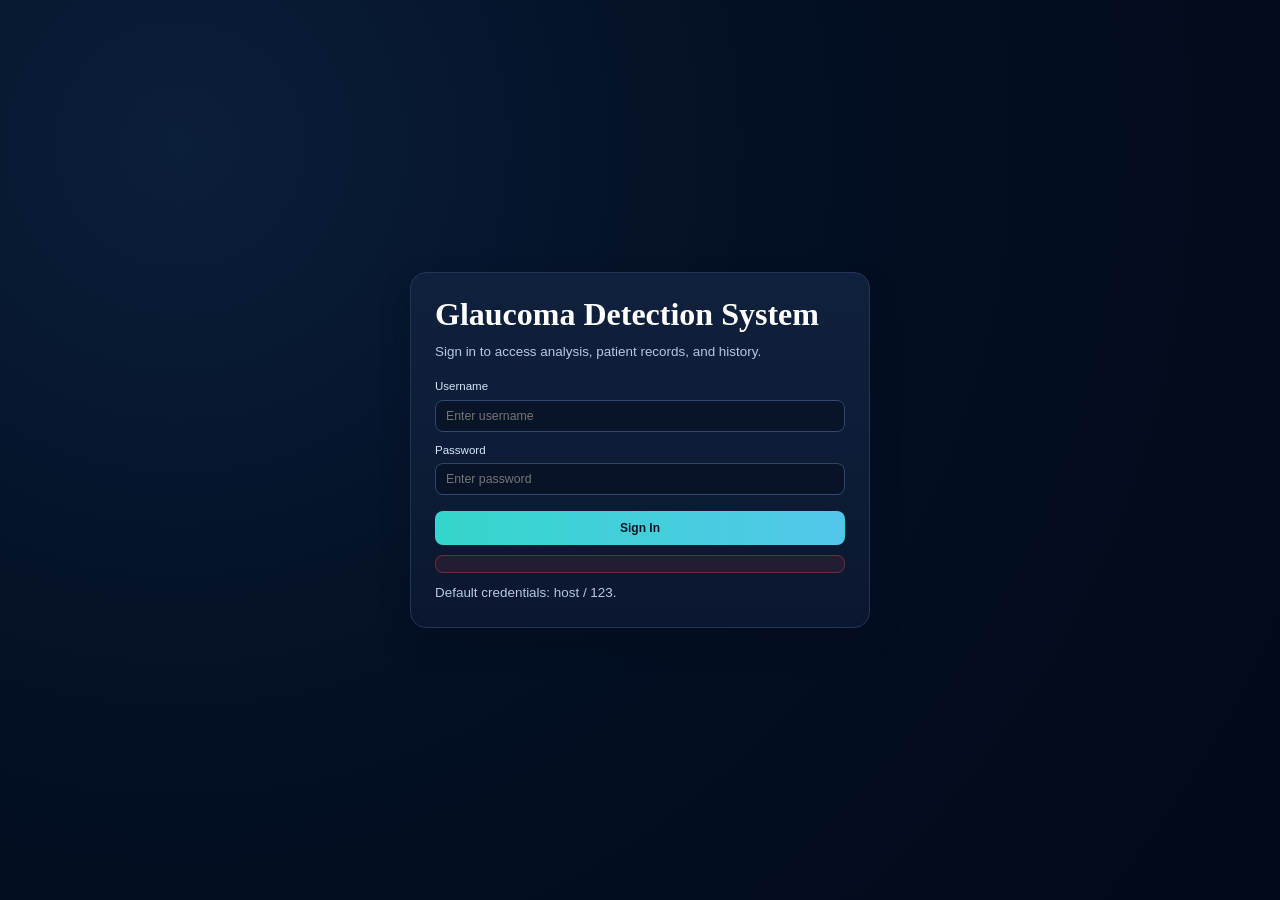
==== commit 2e58494f: "chore: push latest login and patient record updates" ====
--- a/templates/login.html
+++ b/templates/login.html
@@ -22,7 +22,7 @@
                 </div>
                 <button class="btn-primary" type="submit">Sign In</button>
                 <p id="login-error" class="login-error hidden"></p>
-                <p class="login-hint">Default credentials: host / 123 (change via APP_USERNAME and APP_PASSWORD env vars).</p>
+                <p class="login-hint">Default credentials: host / 123.</p>
             </form>
         </div>
     </div>
--- a/static/style.css
+++ b/static/style.css
@@ -1610,6 +1610,161 @@
     gap: 8px;
 }
 
+.ppt-open-btn {
+    display: inline-flex;
+    align-items: center;
+    gap: 8px;
+}
+
+.ppt-icon {
+    display: inline-grid;
+    place-items: center;
+    min-width: 34px;
+    height: 22px;
+    border-radius: 6px;
+    font-size: 0.64rem;
+    font-weight: 800;
+    letter-spacing: 0.06em;
+    color: #081726;
+    background: linear-gradient(90deg, #ffb074 0%, #ffd08a 100%);
+    border: 1px solid rgba(255, 255, 255, 0.35);
+}
+
+.project-ppt-modal-content {
+    max-width: 760px;
+}
+
+.ppt-viewer {
+    margin-top: 10px;
+    display: grid;
+    gap: 10px;
+}
+
+.ppt-slide-shell {
+    min-height: 360px;
+    border-radius: 18px;
+    border: 1px solid #34557f;
+    background:
+        radial-gradient(circle at top right, rgba(91, 216, 232, 0.18), transparent 38%),
+        linear-gradient(180deg, #08162d 0%, #0d1f3d 100%);
+    box-shadow: inset 0 0 0 1px rgba(255, 255, 255, 0.05);
+    padding: 20px;
+    display: grid;
+    gap: 16px;
+}
+
+.ppt-slide-header {
+    display: flex;
+    gap: 14px;
+    align-items: center;
+}
+
+.ppt-slide-badge {
+    display: inline-grid;
+    place-items: center;
+    min-width: 52px;
+    height: 52px;
+    border-radius: 14px;
+    background: linear-gradient(180deg, #5ddbe8, #37c8d5);
+    color: #07172d;
+    font-size: 1.05rem;
+    font-weight: 800;
+}
+
+.ppt-slide-header-text h3 {
+    margin: 0;
+    color: #ffffff;
+    font-size: 2rem;
+    line-height: 1.05;
+}
+
+.ppt-slide-header-text p {
+    margin: 4px 0 0;
+    color: #b6cbe6;
+    font-size: 0.88rem;
+}
+
+.ppt-slide-body {
+    flex: 1;
+    display: grid;
+    align-content: center;
+    padding: 10px 2px;
+}
+
+.ppt-slide-body ul {
+    margin: 0;
+    padding-left: 20px;
+    color: #dbe8fb;
+    display: grid;
+    gap: 12px;
+    font-size: 1rem;
+    line-height: 1.5;
+}
+
+.ppt-slide-footer {
+    display: flex;
+    justify-content: space-between;
+    gap: 10px;
+    font-size: 0.78rem;
+    color: #9fc2e6;
+}
+
+.ppt-viewer-controls {
+    display: grid;
+    grid-template-columns: 1fr 1fr;
+    gap: 10px;
+}
+
+.ppt-thumbnails {
+    display: grid;
+    grid-template-columns: repeat(5, minmax(0, 1fr));
+    gap: 8px;
+}
+
+.ppt-thumbnail {
+    border: 1px solid #2b456c;
+    border-radius: 10px;
+    background: rgba(10, 23, 45, 0.7);
+    color: #c8dbf1;
+    padding: 8px;
+    text-align: left;
+    cursor: pointer;
+    transition: var(--transition);
+    display: grid;
+    gap: 3px;
+}
+
+.ppt-thumbnail span {
+    font-size: 0.68rem;
+    color: #93b5da;
+}
+
+.ppt-thumbnail strong {
+    font-size: 0.7rem;
+    font-weight: 700;
+    line-height: 1.25;
+}
+
+.ppt-thumbnail.active,
+.ppt-thumbnail:hover {
+    border-color: var(--accent);
+    box-shadow: 0 0 0 2px rgba(91, 216, 232, 0.12);
+}
+
+.project-ppt-actions {
+    margin-top: 12px;
+    display: grid;
+    grid-template-columns: 1fr 1fr;
+    gap: 10px;
+}
+
+.project-ppt-actions .btn-primary,
+.project-ppt-actions .btn-secondary {
+    margin-top: 0;
+    text-align: center;
+    text-decoration: none;
+}
+
 #patient-summary-box p {
     color: #d4e4f8;
     font-size: 0.82rem;
@@ -1715,7 +1870,10 @@
     .inline-metrics-grid,
     .analysis-step-nav.split,
     .ppt-metrics,
-    .ppt-controls {
+    .ppt-controls,
+    .project-ppt-actions,
+    .ppt-viewer-controls,
+    .ppt-thumbnails {
         grid-template-columns: 1fr;
     }
 
